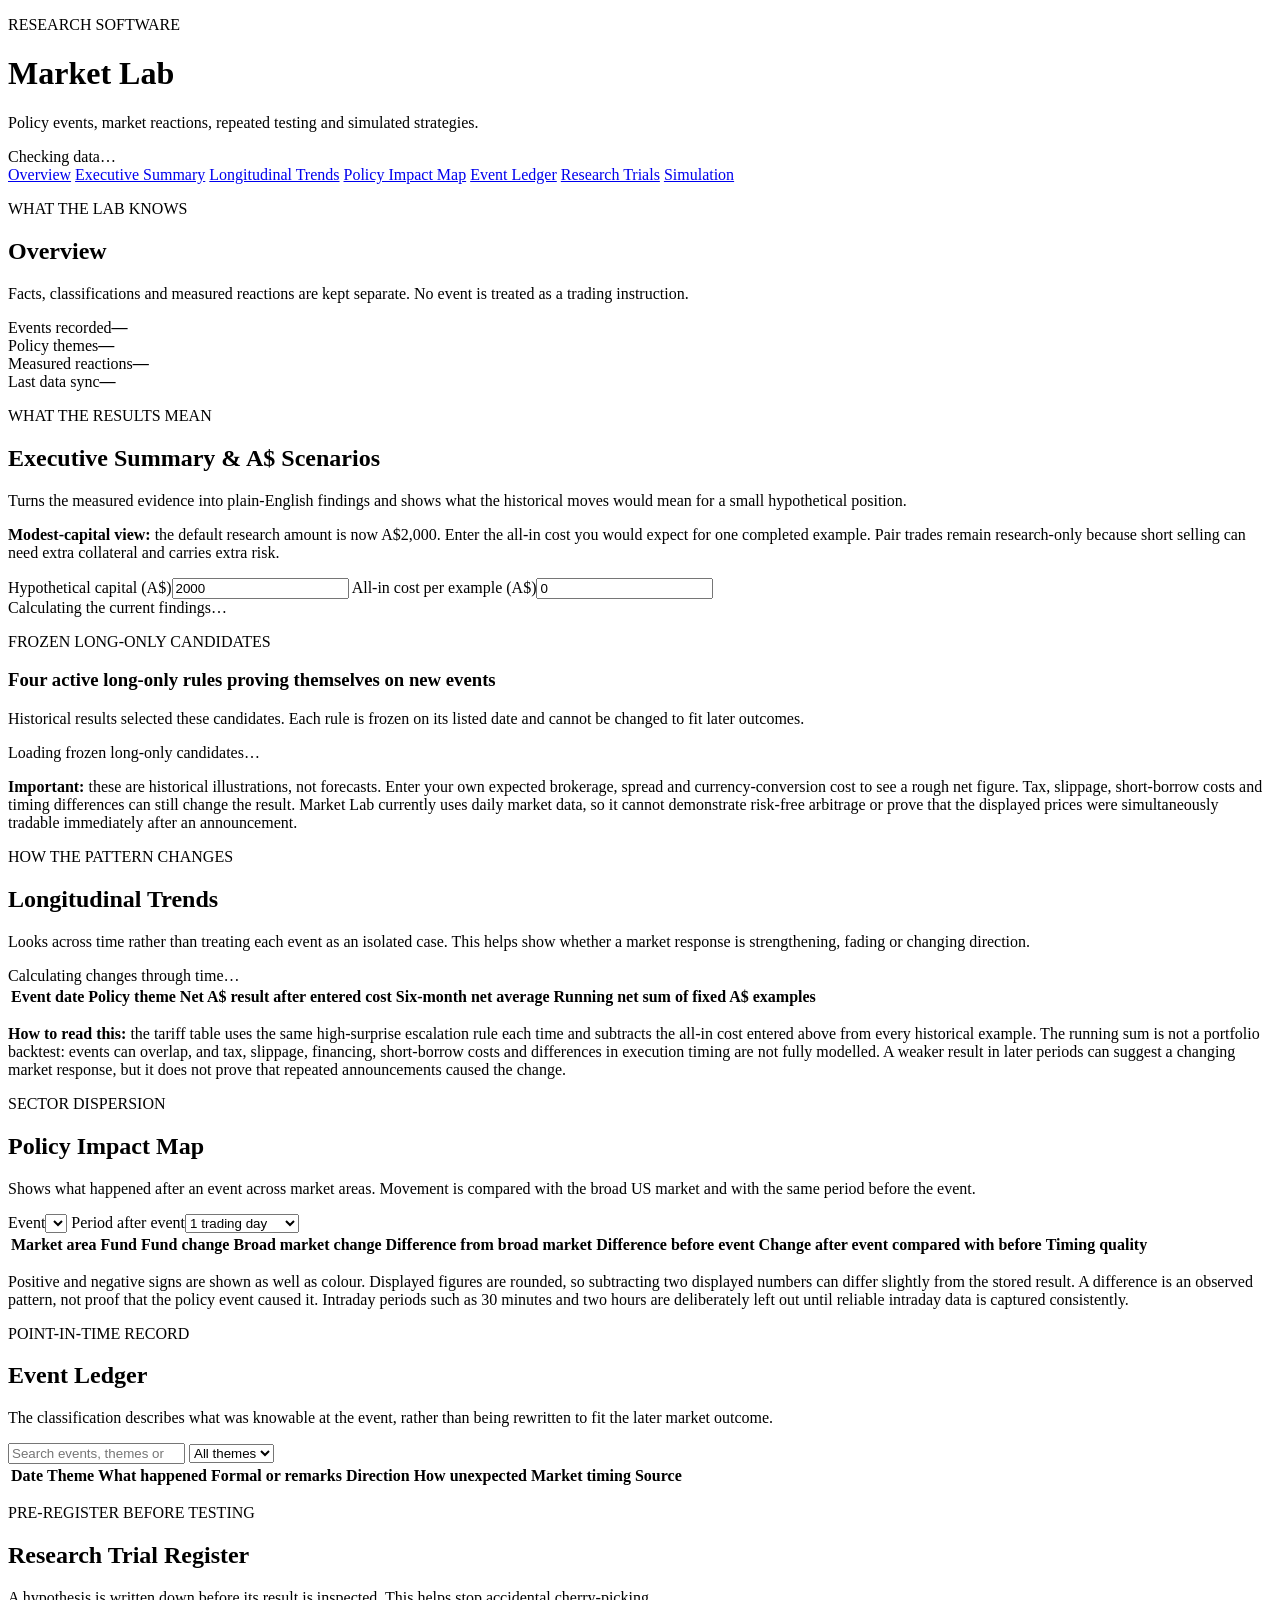
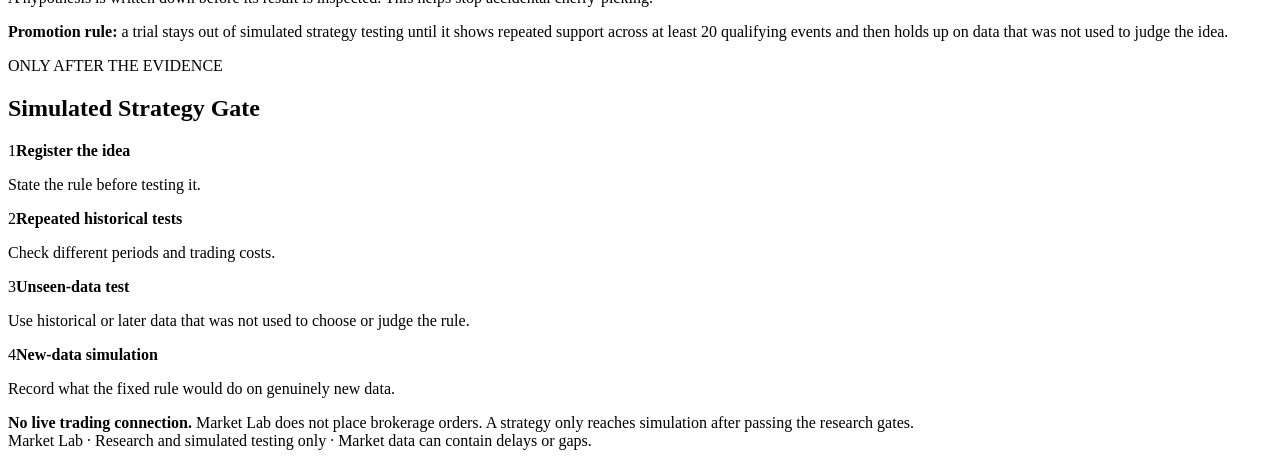
==== web/index.html @ 78f49975 "Show reviewed context leads and active shortlist" ====
<!doctype html>
<html lang="en">
<head>
  <meta charset="utf-8" />
  <meta name="viewport" content="width=device-width, initial-scale=1" />
  <meta name="description" content="Market Lab research dashboard for event-driven market reactions and simulated strategy testing." />
  <title>Market Lab</title>
  <link rel="stylesheet" href="/styles.css" />
  <link rel="stylesheet" href="/executive.css" />
  <link rel="stylesheet" href="/longitudinal.css" />
  <link rel="stylesheet" href="/long_only.css" />
</head>
<body>
  <header class="topbar">
    <div>
      <p class="eyebrow">RESEARCH SOFTWARE</p>
      <h1>Market Lab</h1>
      <p class="subtitle">Policy events, market reactions, repeated testing and simulated strategies.</p>
    </div>
    <div class="status-pill" id="connectionStatus">Checking data…</div>
  </header>

  <nav class="nav" aria-label="Market Lab sections">
    <a href="#overview">Overview</a>
    <a href="#executive">Executive Summary</a>
    <a href="#longitudinal">Longitudinal Trends</a>
    <a href="#impact-map">Policy Impact Map</a>
    <a href="#ledger">Event Ledger</a>
    <a href="#trials">Research Trials</a>
    <a href="#simulation">Simulation</a>
  </nav>

  <main>
    <section id="overview" class="section">
      <div class="section-heading">
        <div><p class="eyebrow">WHAT THE LAB KNOWS</p><h2>Overview</h2></div>
        <p class="section-note">Facts, classifications and measured reactions are kept separate. No event is treated as a trading instruction.</p>
      </div>
      <div class="metric-grid">
        <article class="metric"><span>Events recorded</span><strong id="metricEvents">—</strong></article>
        <article class="metric"><span>Policy themes</span><strong id="metricThemes">—</strong></article>
        <article class="metric"><span>Measured reactions</span><strong id="metricImpacts">—</strong></article>
        <article class="metric"><span>Last data sync</span><strong id="metricSync">—</strong></article>
      </div>
      <div class="callout" id="dataMessage"></div>
    </section>

    <section id="executive" class="section panel">
      <div class="section-heading">
        <div><p class="eyebrow">WHAT THE RESULTS MEAN</p><h2>Executive Summary & A$ Scenarios</h2></div>
        <p class="section-note">Turns the measured evidence into plain-English findings and shows what the historical moves would mean for a small hypothetical position.</p>
      </div>
      <div class="exec-toolbar">
        <div>
          <p class="section-note"><strong>Modest-capital view:</strong> the default research amount is now A$2,000. Enter the all-in cost you would expect for one completed example. Pair trades remain research-only because short selling can need extra collateral and carries extra risk.</p>
        </div>
        <div class="exec-inputs">
          <label>Hypothetical capital (A$)<input id="capitalInput" type="number" min="100" step="100" value="2000" /></label>
          <label>All-in cost per example (A$)<input id="costInput" type="number" min="0" step="0.10" value="0" /></label>
        </div>
      </div>
      <div class="callout" id="executiveStatus">Calculating the current findings…</div>
      <div id="capitalReadiness" class="capital-readiness"></div>
      <div id="executiveCards" class="exec-grid"></div>
      <div id="recommendationCards" class="recommendation-grid"></div>

      <div class="long-only-block">
        <div class="long-only-heading">
          <div><p class="eyebrow">FROZEN LONG-ONLY CANDIDATES</p><h3>Four active long-only rules proving themselves on new events</h3></div>
          <p class="section-note">Historical results selected these candidates. Each rule is frozen on its listed date and cannot be changed to fit later outcomes.</p>
        </div>
        <div class="callout" id="longOnlyIntro">Loading frozen long-only candidates…</div>
        <div id="longOnlyCandidates" class="long-only-grid"></div>
      </div>

      <p class="footnote"><strong>Important:</strong> these are historical illustrations, not forecasts. Enter your own expected brokerage, spread and currency-conversion cost to see a rough net figure. Tax, slippage, short-borrow costs and timing differences can still change the result. Market Lab currently uses daily market data, so it cannot demonstrate risk-free arbitrage or prove that the displayed prices were simultaneously tradable immediately after an announcement.</p>
    </section>

    <section id="longitudinal" class="section panel">
      <div class="section-heading">
        <div><p class="eyebrow">HOW THE PATTERN CHANGES</p><h2>Longitudinal Trends</h2></div>
        <p class="section-note">Looks across time rather than treating each event as an isolated case. This helps show whether a market response is strengthening, fading or changing direction.</p>
      </div>
      <div class="callout" id="longitudinalSummary">Calculating changes through time…</div>
      <div id="longitudinalCards" class="trend-grid"></div>
      <div class="table-wrap longitudinal-table">
        <table>
          <thead><tr>
            <th>Event date</th>
            <th>Policy theme</th>
            <th>Net A$ result after entered cost</th>
            <th>Six-month net average</th>
            <th>Running net sum of fixed A$ examples</th>
          </tr></thead>
          <tbody id="longitudinalRows"></tbody>
        </table>
      </div>
      <p class="footnote"><strong>How to read this:</strong> the tariff table uses the same high-surprise escalation rule each time and subtracts the all-in cost entered above from every historical example. The running sum is not a portfolio backtest: events can overlap, and tax, slippage, financing, short-borrow costs and differences in execution timing are not fully modelled. A weaker result in later periods can suggest a changing market response, but it does not prove that repeated announcements caused the change.</p>
    </section>

    <section id="impact-map" class="section panel">
      <div class="section-heading">
        <div><p class="eyebrow">SECTOR DISPERSION</p><h2>Policy Impact Map</h2></div>
        <p class="section-note">Shows what happened after an event across market areas. Movement is compared with the broad US market and with the same period before the event.</p>
      </div>
      <div class="controls">
        <label>Event<select id="eventSelect"></select></label>
        <label>Period after event<select id="horizonSelect">
          <option value="1d">1 trading day</option>
          <option value="3d">3 trading days</option>
          <option value="5d">5 trading days</option>
          <option value="20d">20 trading days</option>
        </select></label>
      </div>
      <div class="event-card" id="eventCard"></div>
      <div class="impact-summary" id="impactSummary"></div>
      <div class="table-wrap">
        <table>
          <thead><tr>
            <th>Market area</th>
            <th>Fund</th>
            <th title="The fund's price change over the selected period.">Fund change</th>
            <th title="The broad US market's change over the same period.">Broad market change</th>
            <th title="The fund's change minus the broad market's change.">Difference from broad market</th>
            <th title="The fund's difference from the broad market over the same-length period before the event.">Difference before event</th>
            <th title="How much the fund's relative performance changed after the event compared with before it.">Change after event compared with before</th>
            <th>Timing quality</th>
          </tr></thead>
          <tbody id="impactRows"></tbody>
        </table>
      </div>
      <p class="footnote">Positive and negative signs are shown as well as colour. Displayed figures are rounded, so subtracting two displayed numbers can differ slightly from the stored result. A difference is an observed pattern, not proof that the policy event caused it. Intraday periods such as 30 minutes and two hours are deliberately left out until reliable intraday data is captured consistently.</p>
    </section>

    <section id="ledger" class="section panel">
      <div class="section-heading">
        <div><p class="eyebrow">POINT-IN-TIME RECORD</p><h2>Event Ledger</h2></div>
        <p class="section-note">The classification describes what was knowable at the event, rather than being rewritten to fit the later market outcome.</p>
      </div>
      <div class="filters">
        <input id="ledgerSearch" type="search" placeholder="Search events, themes or summaries" />
        <select id="themeFilter"><option value="">All themes</option></select>
      </div>
      <div class="table-wrap">
        <table>
          <thead><tr><th>Date</th><th>Theme</th><th>What happened</th><th>Formal or remarks</th><th>Direction</th><th>How unexpected</th><th>Market timing</th><th>Source</th></tr></thead>
          <tbody id="ledgerRows"></tbody>
        </table>
      </div>
    </section>

    <section id="trials" class="section panel">
      <div class="section-heading">
        <div><p class="eyebrow">PRE-REGISTER BEFORE TESTING</p><h2>Research Trial Register</h2></div>
        <p class="section-note">A hypothesis is written down before its result is inspected. This helps stop accidental cherry-picking.</p>
      </div>
      <div class="callout"><strong>Promotion rule:</strong> a trial stays out of simulated strategy testing until it shows repeated support across at least 20 qualifying events and then holds up on data that was not used to judge the idea.</div>
      <div id="trialCards" class="trial-grid"></div>
    </section>

    <section id="simulation" class="section panel">
      <div class="section-heading">
        <div><p class="eyebrow">ONLY AFTER THE EVIDENCE</p><h2>Simulated Strategy Gate</h2></div>
      </div>
      <div class="gate-grid">
        <div class="gate"><span>1</span><strong>Register the idea</strong><p>State the rule before testing it.</p></div>
        <div class="gate"><span>2</span><strong>Repeated historical tests</strong><p>Check different periods and trading costs.</p></div>
        <div class="gate"><span>3</span><strong>Unseen-data test</strong><p>Use historical or later data that was not used to choose or judge the rule.</p></div>
        <div class="gate"><span>4</span><strong>New-data simulation</strong><p>Record what the fixed rule would do on genuinely new data.</p></div>
      </div>
      <div class="safety-box"><strong>No live trading connection.</strong> Market Lab does not place brokerage orders. A strategy only reaches simulation after passing the research gates.</div>
    </section>
  </main>

  <footer>Market Lab · Research and simulated testing only · Market data can contain delays or gaps.</footer>
  <script src="/runtime-config.js"></script>
  <script src="/app.js"></script>
  <script src="/executive.js"></script>
  <script src="/longitudinal.js"></script>
  <script src="/long_only.js"></script>
  <script src="/backfill.js"></script>
  <script src="/context_insights.js"></script>
</body>
</html>
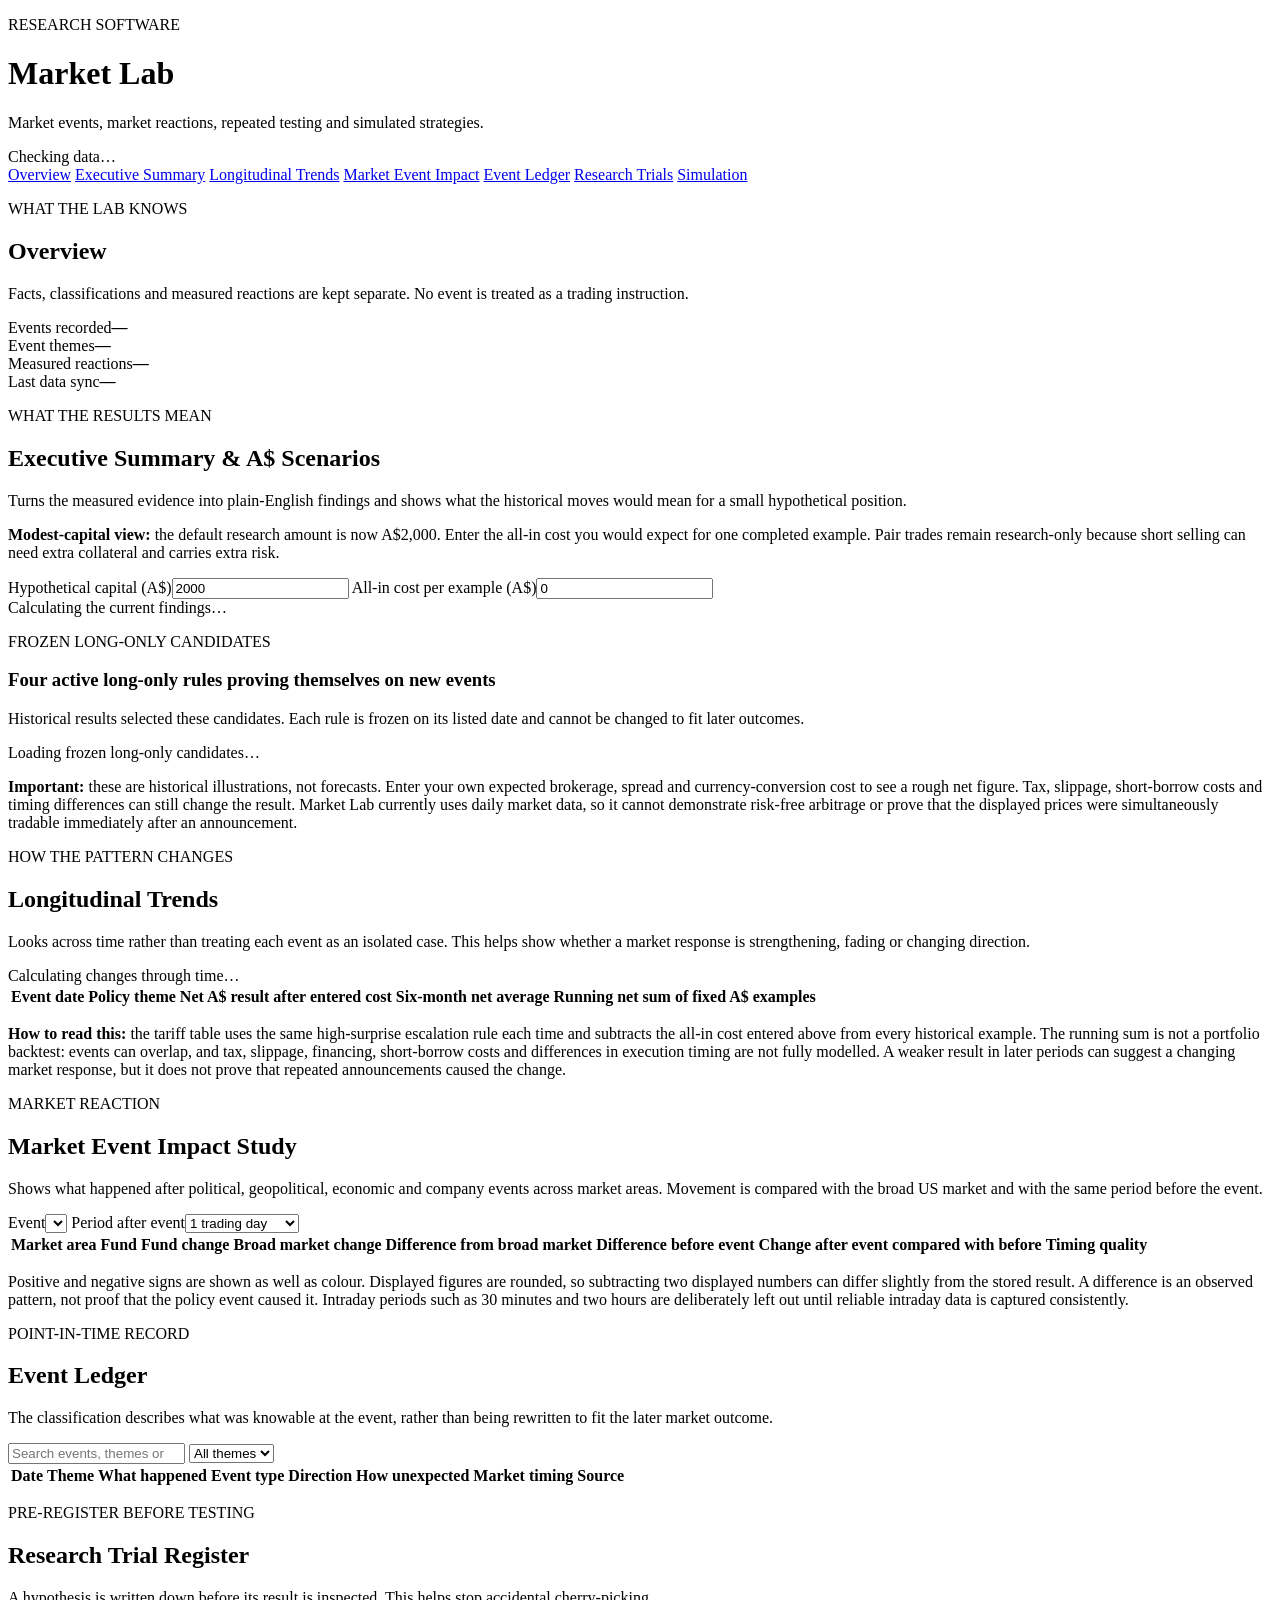
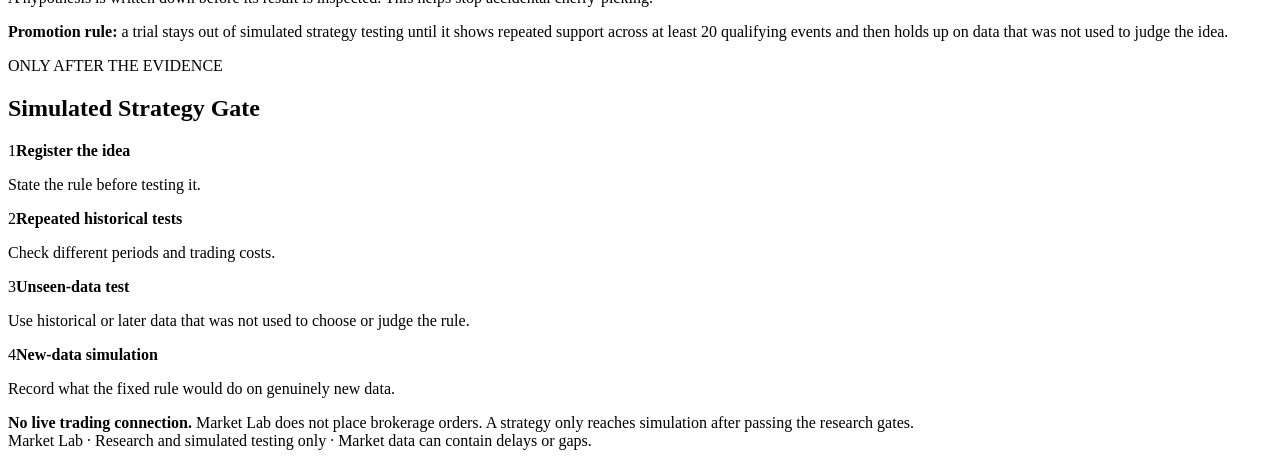
==== commit fe181ea5: "Rename Netlify research view to Market Event Impact Study" ====
--- a/web/index.html
+++ b/web/index.html
@@ -15,7 +15,7 @@
     <div>
       <p class="eyebrow">RESEARCH SOFTWARE</p>
       <h1>Market Lab</h1>
-      <p class="subtitle">Policy events, market reactions, repeated testing and simulated strategies.</p>
+      <p class="subtitle">Market events, market reactions, repeated testing and simulated strategies.</p>
     </div>
     <div class="status-pill" id="connectionStatus">Checking data…</div>
   </header>
@@ -24,7 +24,7 @@
     <a href="#overview">Overview</a>
     <a href="#executive">Executive Summary</a>
     <a href="#longitudinal">Longitudinal Trends</a>
-    <a href="#impact-map">Policy Impact Map</a>
+    <a href="#impact-map">Market Event Impact</a>
     <a href="#ledger">Event Ledger</a>
     <a href="#trials">Research Trials</a>
     <a href="#simulation">Simulation</a>
@@ -38,7 +38,7 @@
       </div>
       <div class="metric-grid">
         <article class="metric"><span>Events recorded</span><strong id="metricEvents">—</strong></article>
-        <article class="metric"><span>Policy themes</span><strong id="metricThemes">—</strong></article>
+        <article class="metric"><span>Event themes</span><strong id="metricThemes">—</strong></article>
         <article class="metric"><span>Measured reactions</span><strong id="metricImpacts">—</strong></article>
         <article class="metric"><span>Last data sync</span><strong id="metricSync">—</strong></article>
       </div>
@@ -100,8 +100,8 @@
 
     <section id="impact-map" class="section panel">
       <div class="section-heading">
-        <div><p class="eyebrow">SECTOR DISPERSION</p><h2>Policy Impact Map</h2></div>
-        <p class="section-note">Shows what happened after an event across market areas. Movement is compared with the broad US market and with the same period before the event.</p>
+        <div><p class="eyebrow">MARKET REACTION</p><h2>Market Event Impact Study</h2></div>
+        <p class="section-note">Shows what happened after political, geopolitical, economic and company events across market areas. Movement is compared with the broad US market and with the same period before the event.</p>
       </div>
       <div class="controls">
         <label>Event<select id="eventSelect"></select></label>
@@ -143,7 +143,7 @@
       </div>
       <div class="table-wrap">
         <table>
-          <thead><tr><th>Date</th><th>Theme</th><th>What happened</th><th>Formal or remarks</th><th>Direction</th><th>How unexpected</th><th>Market timing</th><th>Source</th></tr></thead>
+          <thead><tr><th>Date</th><th>Theme</th><th>What happened</th><th>Event type</th><th>Direction</th><th>How unexpected</th><th>Market timing</th><th>Source</th></tr></thead>
           <tbody id="ledgerRows"></tbody>
         </table>
       </div>
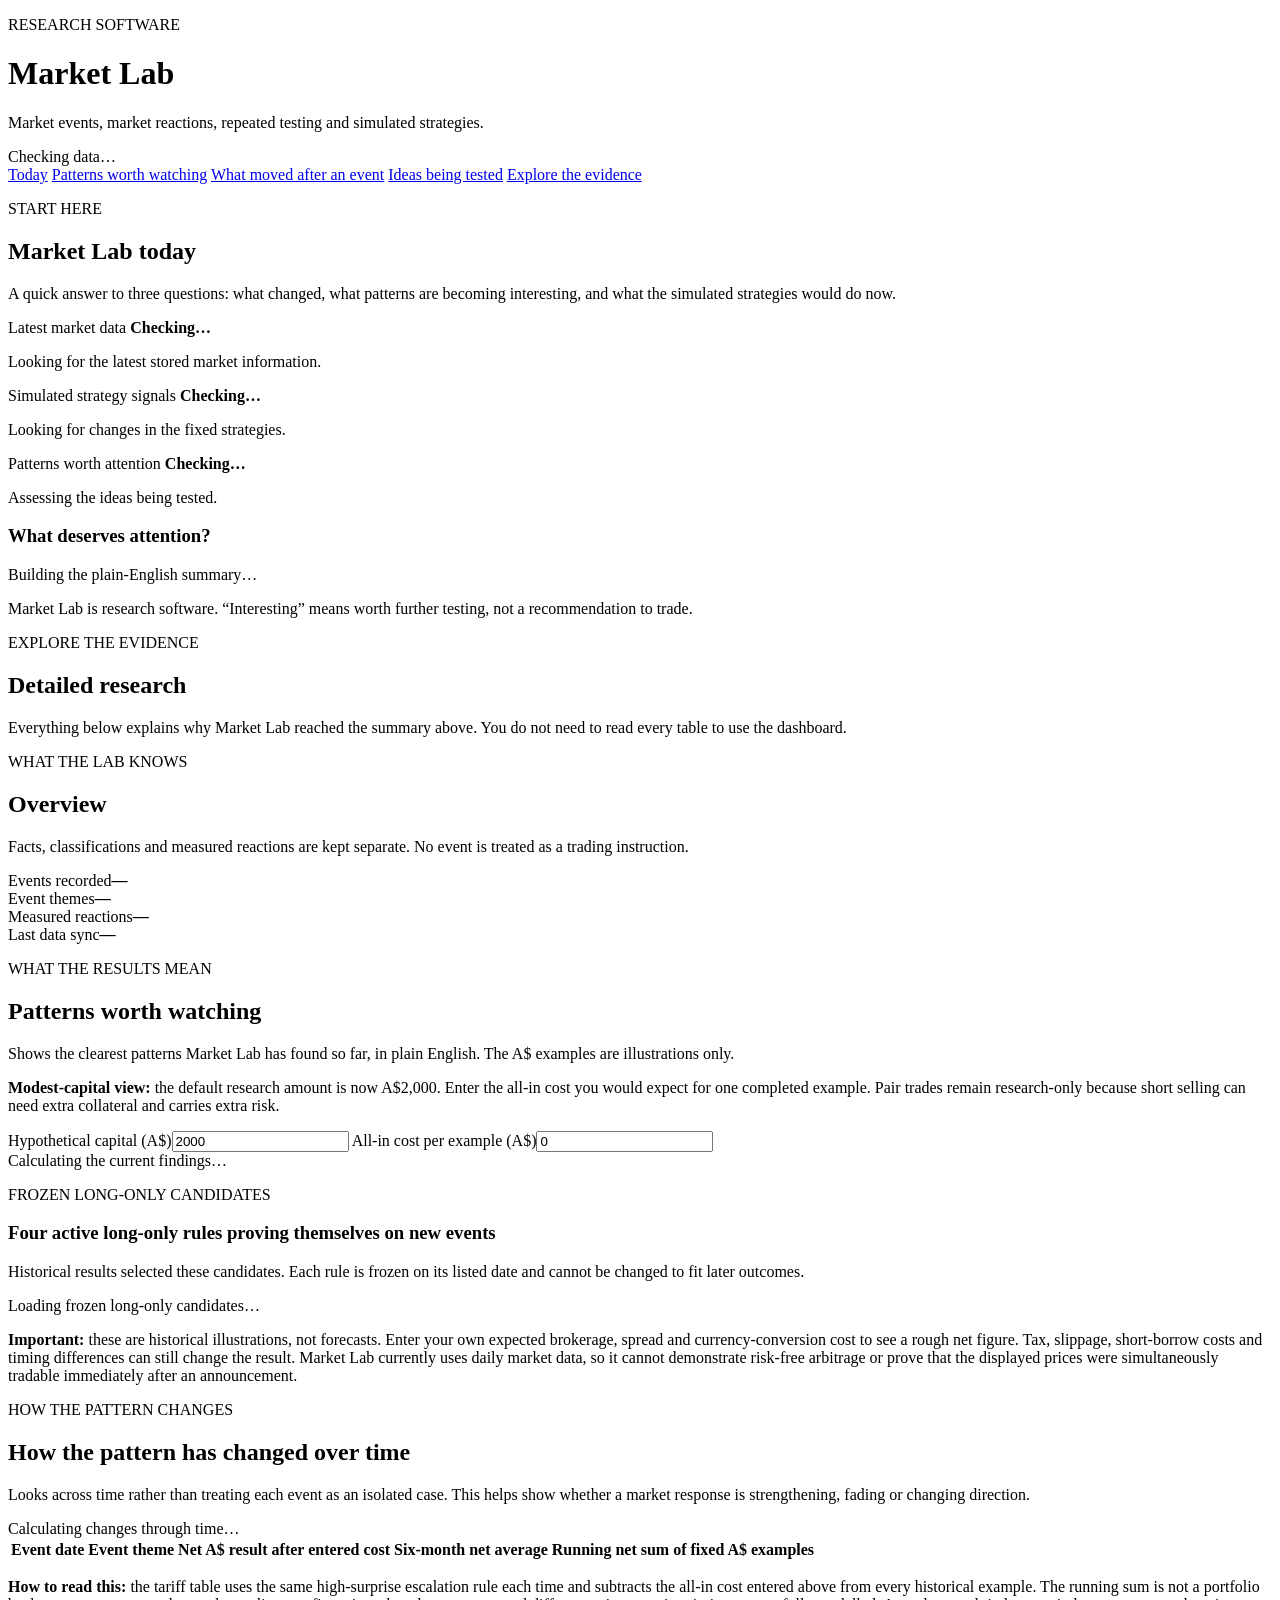
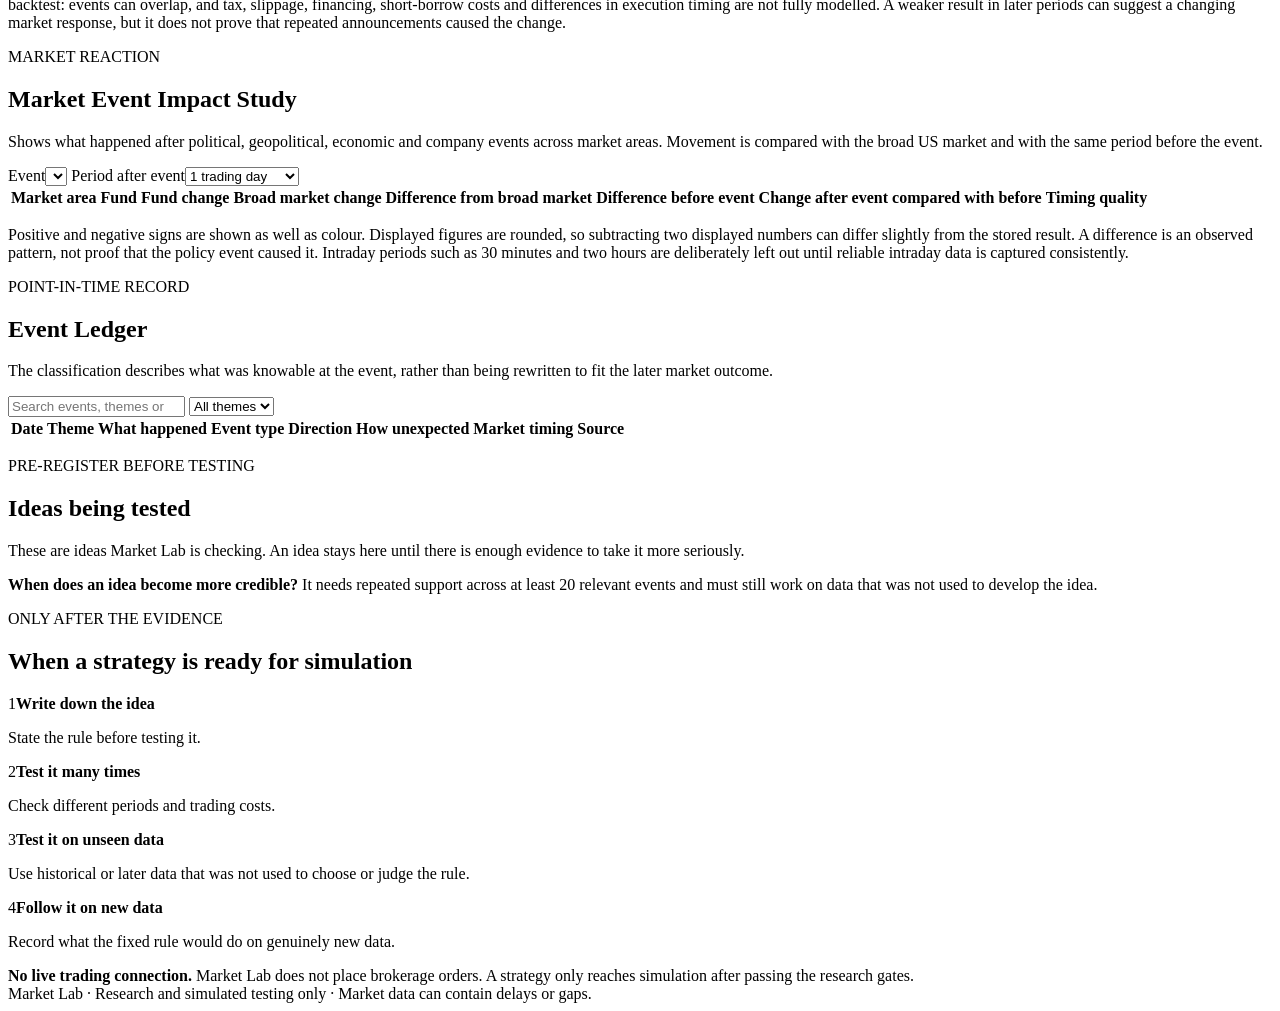
==== commit 824dcd02: "Simplify Market Lab landing page into decision dashboard" ====
--- a/web/index.html
+++ b/web/index.html
@@ -21,16 +21,49 @@
   </header>
 
   <nav class="nav" aria-label="Market Lab sections">
-    <a href="#overview">Overview</a>
-    <a href="#executive">Executive Summary</a>
-    <a href="#longitudinal">Longitudinal Trends</a>
-    <a href="#impact-map">Market Event Impact</a>
-    <a href="#ledger">Event Ledger</a>
-    <a href="#trials">Research Trials</a>
-    <a href="#simulation">Simulation</a>
+    <a href="#today">Today</a>
+    <a href="#executive">Patterns worth watching</a>
+    <a href="#impact-map">What moved after an event</a>
+    <a href="#trials">Ideas being tested</a>
+    <a href="#evidence-detail">Explore the evidence</a>
   </nav>
 
   <main>
+    <section id="today" class="section panel decision-panel">
+      <div class="section-heading">
+        <div><p class="eyebrow">START HERE</p><h2>Market Lab today</h2></div>
+        <p class="section-note">A quick answer to three questions: what changed, what patterns are becoming interesting, and what the simulated strategies would do now.</p>
+      </div>
+      <div class="today-grid">
+        <article class="today-card">
+          <span>Latest market data</span>
+          <strong id="todayMarketDate">Checking…</strong>
+          <p id="todayMarketNote">Looking for the latest stored market information.</p>
+        </article>
+        <article class="today-card">
+          <span>Simulated strategy signals</span>
+          <strong id="todaySignalSummary">Checking…</strong>
+          <p id="todaySignalNote">Looking for changes in the fixed strategies.</p>
+        </article>
+        <article class="today-card">
+          <span>Patterns worth attention</span>
+          <strong id="todayPatternCount">Checking…</strong>
+          <p id="todayPatternNote">Assessing the ideas being tested.</p>
+        </article>
+      </div>
+      <div class="attention-box">
+        <h3>What deserves attention?</h3>
+        <div id="attentionItems"><p class="muted">Building the plain-English summary…</p></div>
+      </div>
+      <p class="footnote">Market Lab is research software. “Interesting” means worth further testing, not a recommendation to trade.</p>
+    </section>
+
+    <section id="evidence-detail" class="section evidence-divider">
+      <p class="eyebrow">EXPLORE THE EVIDENCE</p>
+      <h2>Detailed research</h2>
+      <p class="section-note">Everything below explains why Market Lab reached the summary above. You do not need to read every table to use the dashboard.</p>
+    </section>
+
     <section id="overview" class="section">
       <div class="section-heading">
         <div><p class="eyebrow">WHAT THE LAB KNOWS</p><h2>Overview</h2></div>
@@ -47,8 +80,8 @@
 
     <section id="executive" class="section panel">
       <div class="section-heading">
-        <div><p class="eyebrow">WHAT THE RESULTS MEAN</p><h2>Executive Summary & A$ Scenarios</h2></div>
-        <p class="section-note">Turns the measured evidence into plain-English findings and shows what the historical moves would mean for a small hypothetical position.</p>
+        <div><p class="eyebrow">WHAT THE RESULTS MEAN</p><h2>Patterns worth watching</h2></div>
+        <p class="section-note">Shows the clearest patterns Market Lab has found so far, in plain English. The A$ examples are illustrations only.</p>
       </div>
       <div class="exec-toolbar">
         <div>
@@ -78,7 +111,7 @@
 
     <section id="longitudinal" class="section panel">
       <div class="section-heading">
-        <div><p class="eyebrow">HOW THE PATTERN CHANGES</p><h2>Longitudinal Trends</h2></div>
+        <div><p class="eyebrow">HOW THE PATTERN CHANGES</p><h2>How the pattern has changed over time</h2></div>
         <p class="section-note">Looks across time rather than treating each event as an isolated case. This helps show whether a market response is strengthening, fading or changing direction.</p>
       </div>
       <div class="callout" id="longitudinalSummary">Calculating changes through time…</div>
@@ -87,7 +120,7 @@
         <table>
           <thead><tr>
             <th>Event date</th>
-            <th>Policy theme</th>
+            <th>Event theme</th>
             <th>Net A$ result after entered cost</th>
             <th>Six-month net average</th>
             <th>Running net sum of fixed A$ examples</th>
@@ -151,22 +184,22 @@
 
     <section id="trials" class="section panel">
       <div class="section-heading">
-        <div><p class="eyebrow">PRE-REGISTER BEFORE TESTING</p><h2>Research Trial Register</h2></div>
-        <p class="section-note">A hypothesis is written down before its result is inspected. This helps stop accidental cherry-picking.</p>
-      </div>
-      <div class="callout"><strong>Promotion rule:</strong> a trial stays out of simulated strategy testing until it shows repeated support across at least 20 qualifying events and then holds up on data that was not used to judge the idea.</div>
+        <div><p class="eyebrow">PRE-REGISTER BEFORE TESTING</p><h2>Ideas being tested</h2></div>
+        <p class="section-note">These are ideas Market Lab is checking. An idea stays here until there is enough evidence to take it more seriously.</p>
+      </div>
+      <div class="callout"><strong>When does an idea become more credible?</strong> It needs repeated support across at least 20 relevant events and must still work on data that was not used to develop the idea.</div>
       <div id="trialCards" class="trial-grid"></div>
     </section>
 
     <section id="simulation" class="section panel">
       <div class="section-heading">
-        <div><p class="eyebrow">ONLY AFTER THE EVIDENCE</p><h2>Simulated Strategy Gate</h2></div>
+        <div><p class="eyebrow">ONLY AFTER THE EVIDENCE</p><h2>When a strategy is ready for simulation</h2></div>
       </div>
       <div class="gate-grid">
-        <div class="gate"><span>1</span><strong>Register the idea</strong><p>State the rule before testing it.</p></div>
-        <div class="gate"><span>2</span><strong>Repeated historical tests</strong><p>Check different periods and trading costs.</p></div>
-        <div class="gate"><span>3</span><strong>Unseen-data test</strong><p>Use historical or later data that was not used to choose or judge the rule.</p></div>
-        <div class="gate"><span>4</span><strong>New-data simulation</strong><p>Record what the fixed rule would do on genuinely new data.</p></div>
+        <div class="gate"><span>1</span><strong>Write down the idea</strong><p>State the rule before testing it.</p></div>
+        <div class="gate"><span>2</span><strong>Test it many times</strong><p>Check different periods and trading costs.</p></div>
+        <div class="gate"><span>3</span><strong>Test it on unseen data</strong><p>Use historical or later data that was not used to choose or judge the rule.</p></div>
+        <div class="gate"><span>4</span><strong>Follow it on new data</strong><p>Record what the fixed rule would do on genuinely new data.</p></div>
       </div>
       <div class="safety-box"><strong>No live trading connection.</strong> Market Lab does not place brokerage orders. A strategy only reaches simulation after passing the research gates.</div>
     </section>
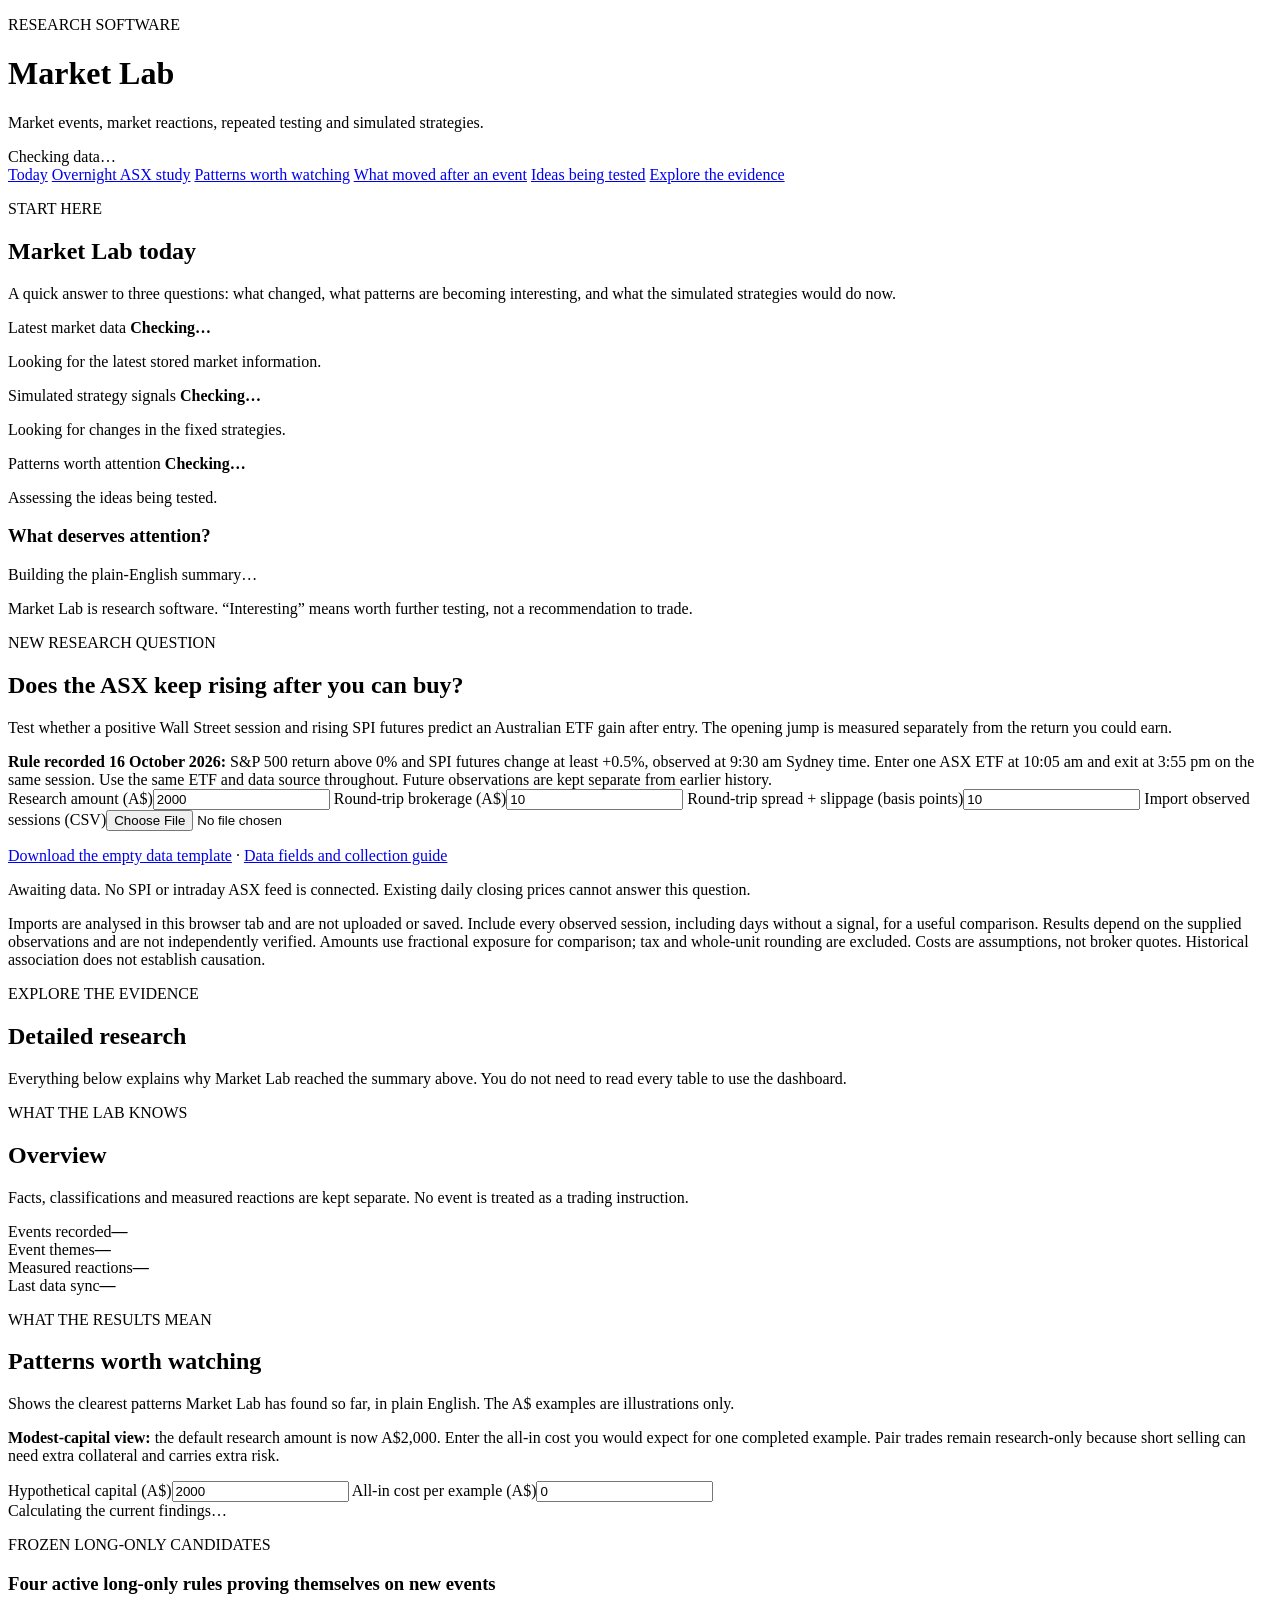
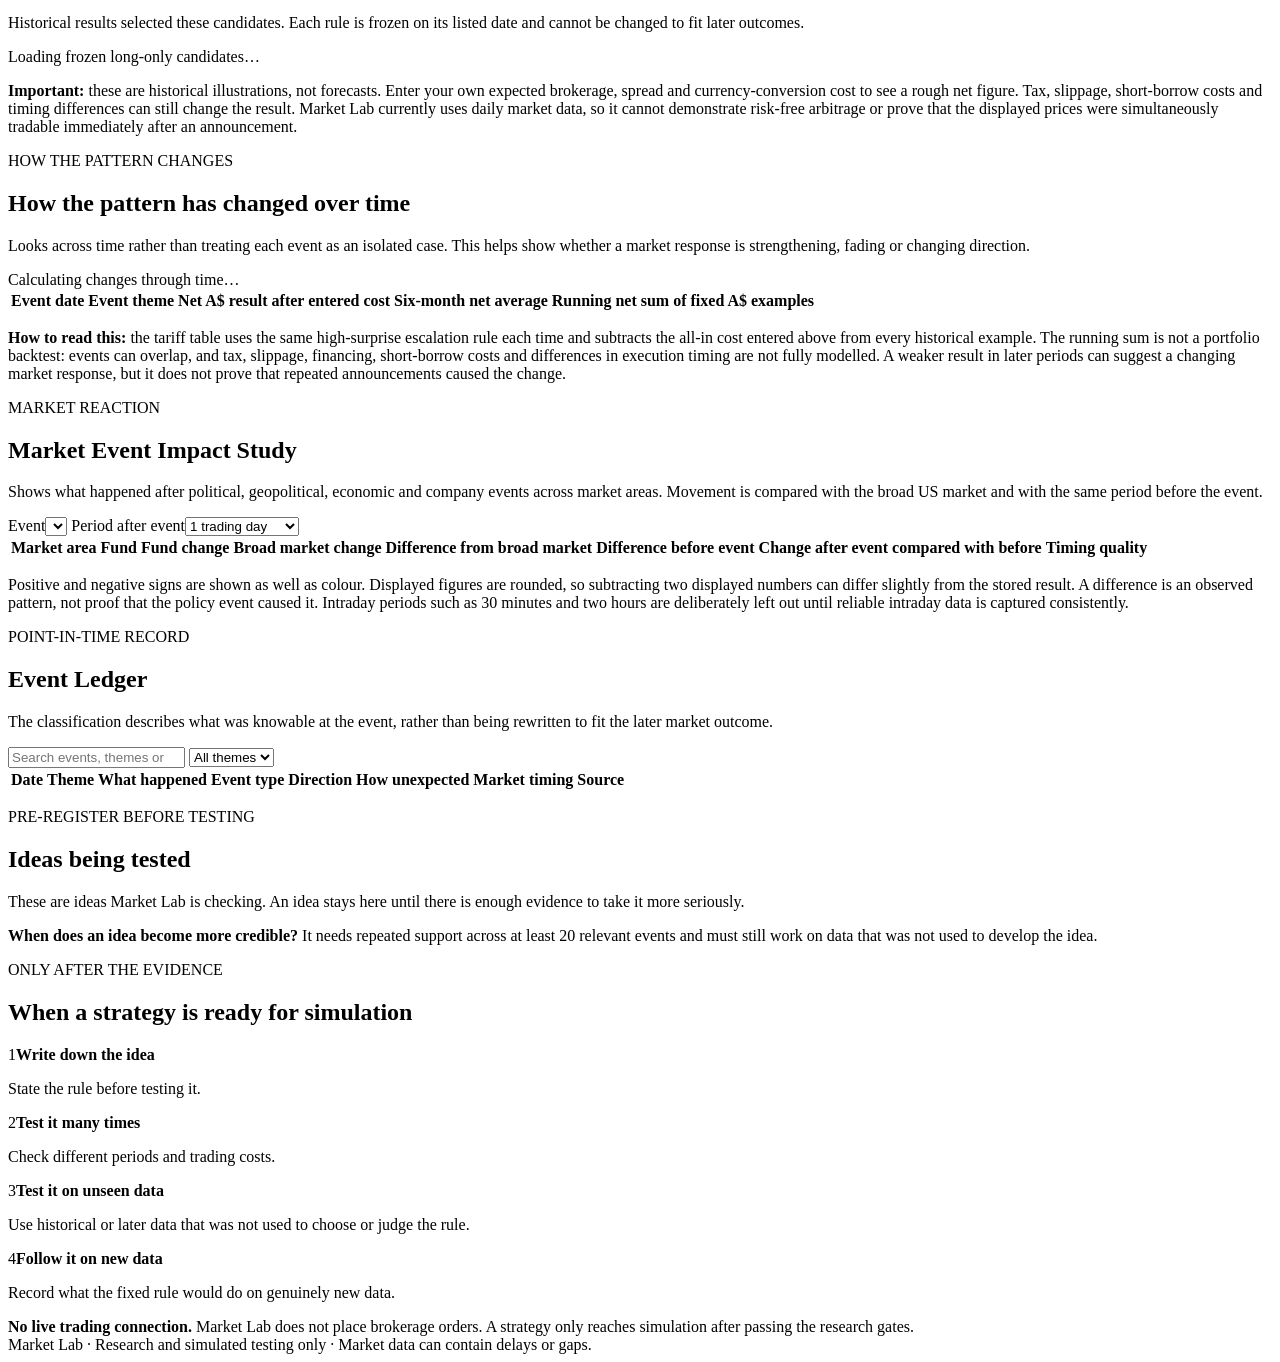
==== commit 328ea8c5: "Add overnight ASX research study and repair strategy recording" ====
--- a/web/index.html
+++ b/web/index.html
@@ -22,6 +22,7 @@
 
   <nav class="nav" aria-label="Market Lab sections">
     <a href="#today">Today</a>
+    <a href="#asx-overnight">Overnight ASX study</a>
     <a href="#executive">Patterns worth watching</a>
     <a href="#impact-map">What moved after an event</a>
     <a href="#trials">Ideas being tested</a>
@@ -58,6 +59,22 @@
       <p class="footnote">Market Lab is research software. “Interesting” means worth further testing, not a recommendation to trade.</p>
     </section>
 
+    <section id="asx-overnight" class="section panel">
+      <div class="section-heading"><div><p class="eyebrow">NEW RESEARCH QUESTION</p><h2>Does the ASX keep rising after you can buy?</h2></div></div>
+      <p>Test whether a positive Wall Street session and rising SPI futures predict an Australian ETF gain after entry. The opening jump is measured separately from the return you could earn.</p>
+      <div class="callout"><strong>Rule recorded 16 October 2026:</strong> S&amp;P 500 return above 0% and SPI futures change at least +0.5%, observed at 9:30 am Sydney time. Enter one ASX ETF at 10:05 am and exit at 3:55 pm on the same session. Use the same ETF and data source throughout. Future observations are kept separate from earlier history.</div>
+      <div class="exec-inputs asx-controls">
+        <label>Research amount (A$)<input id="asxCapital" type="number" min="100" step="100" value="2000"></label>
+        <label>Round-trip brokerage (A$)<input id="asxBrokerage" type="number" min="0" step="0.10" value="10"></label>
+        <label>Round-trip spread + slippage (basis points)<input id="asxFriction" type="number" min="0" step="1" value="10"></label>
+        <label>Import observed sessions (CSV)<input id="asxFile" type="file" accept=".csv,text/csv"></label>
+      </div>
+      <p><a href="/asx-observations-template.csv" download>Download the empty data template</a> · <a href="/asx-data-guide.html" target="_blank" rel="noopener">Data fields and collection guide</a></p>
+      <div id="asxStatus" class="callout" role="status">Awaiting data. No SPI or intraday ASX feed is connected. Existing daily closing prices cannot answer this question.</div>
+      <div id="asxResults"></div>
+      <p class="footnote">Imports are analysed in this browser tab and are not uploaded or saved. Include every observed session, including days without a signal, for a useful comparison. Results depend on the supplied observations and are not independently verified. Amounts use fractional exposure for comparison; tax and whole-unit rounding are excluded. Costs are assumptions, not broker quotes. Historical association does not establish causation.</p>
+    </section>
+
     <section id="evidence-detail" class="section evidence-divider">
       <p class="eyebrow">EXPLORE THE EVIDENCE</p>
       <h2>Detailed research</h2>
@@ -208,6 +225,8 @@
   <footer>Market Lab · Research and simulated testing only · Market data can contain delays or gaps.</footer>
   <script src="/runtime-config.js"></script>
   <script src="/app.js"></script>
+  <script src="/asx-study.js"></script>
+  <script src="/asx-ui.js"></script>
   <script src="/executive.js"></script>
   <script src="/longitudinal.js"></script>
   <script src="/long_only.js"></script>
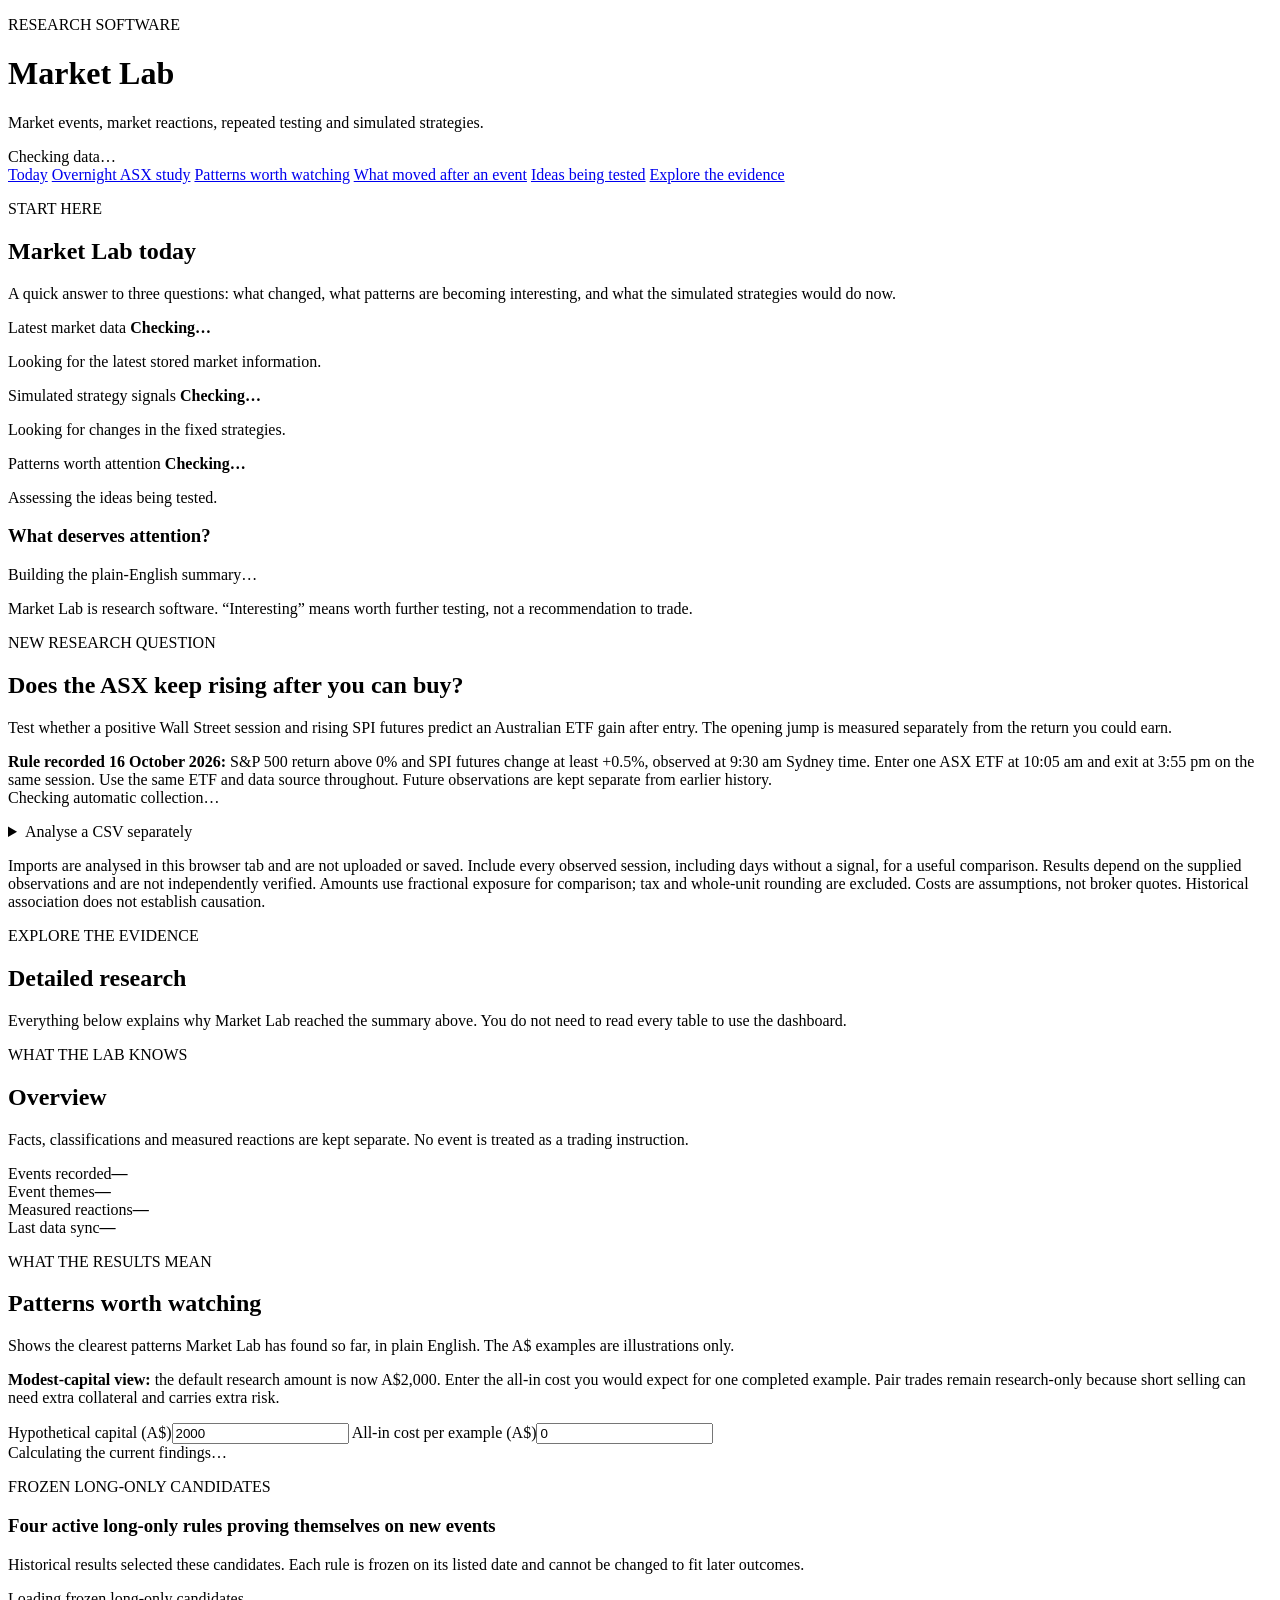
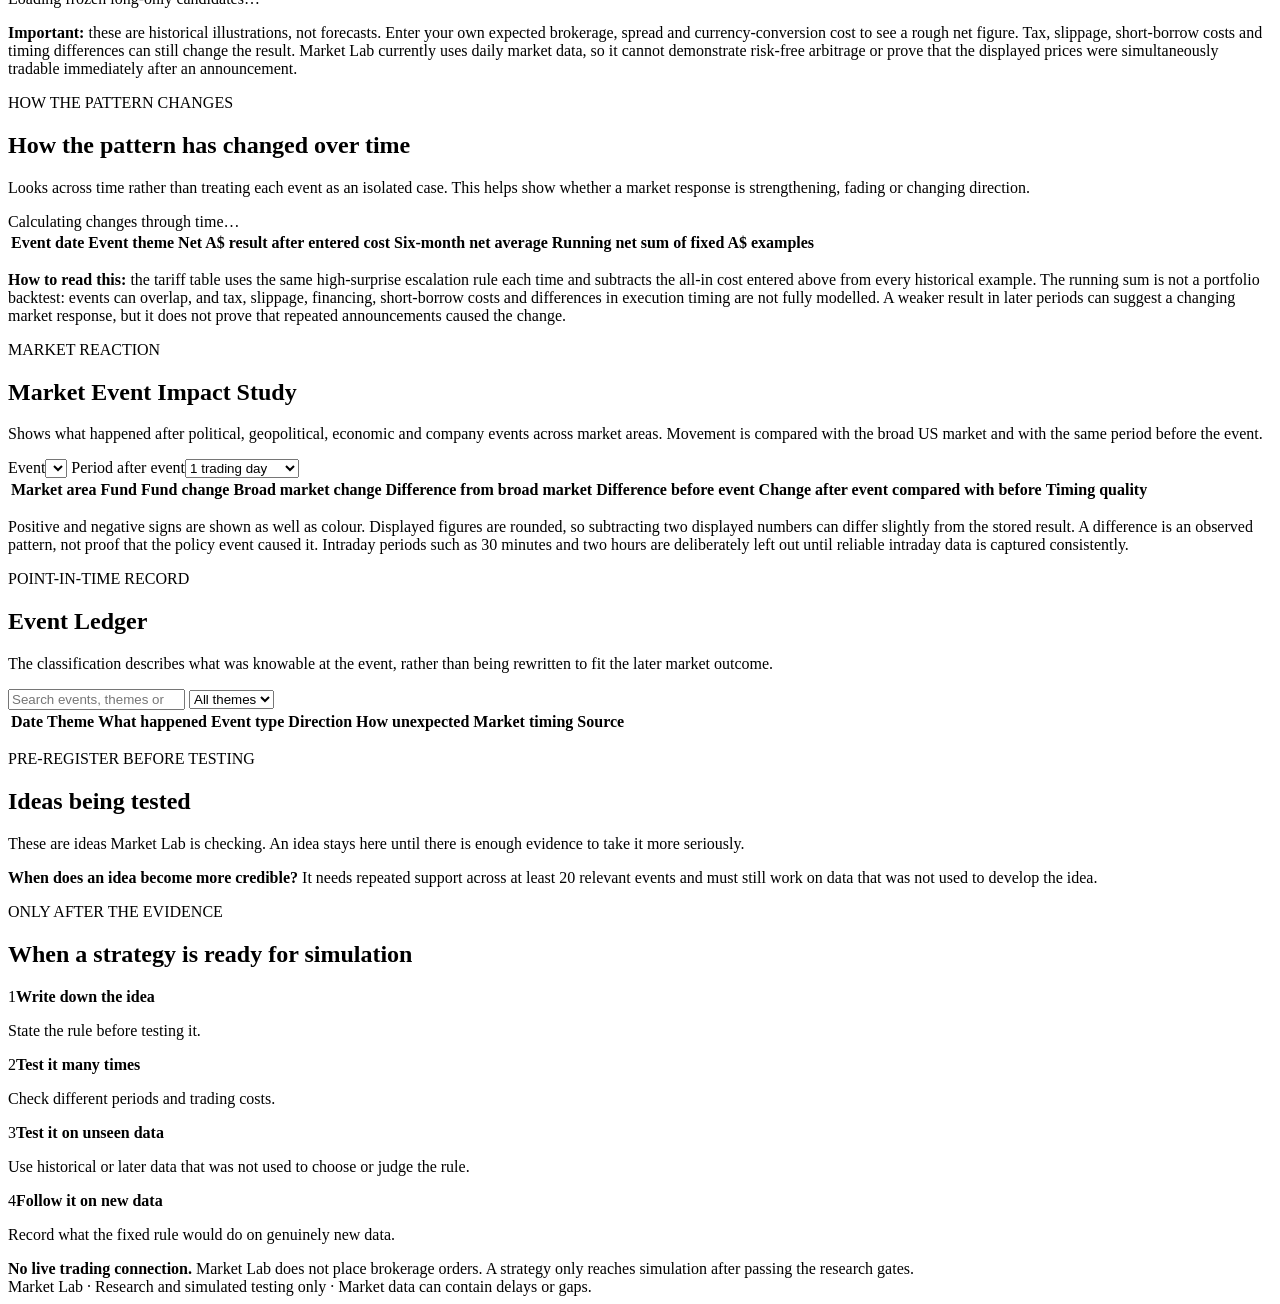
==== commit 657212f4: "Collect compact ASX research observations automatically and display feed health" ====
--- a/web/index.html
+++ b/web/index.html
@@ -63,6 +63,10 @@
       <div class="section-heading"><div><p class="eyebrow">NEW RESEARCH QUESTION</p><h2>Does the ASX keep rising after you can buy?</h2></div></div>
       <p>Test whether a positive Wall Street session and rising SPI futures predict an Australian ETF gain after entry. The opening jump is measured separately from the return you could earn.</p>
       <div class="callout"><strong>Rule recorded 16 October 2026:</strong> S&amp;P 500 return above 0% and SPI futures change at least +0.5%, observed at 9:30 am Sydney time. Enter one ASX ETF at 10:05 am and exit at 3:55 pm on the same session. Use the same ETF and data source throughout. Future observations are kept separate from earlier history.</div>
+      <div class="callout" id="asxAutoStatus" role="status">Checking automatic collection…</div>
+      <div class="metric-grid" id="asxAutoMetrics"></div>
+      <p id="asxAutoNote" class="footnote"></p>
+      <details><summary>Analyse a CSV separately</summary>
       <div class="exec-inputs asx-controls">
         <label>Research amount (A$)<input id="asxCapital" type="number" min="100" step="100" value="2000"></label>
         <label>Round-trip brokerage (A$)<input id="asxBrokerage" type="number" min="0" step="0.10" value="10"></label>
@@ -70,8 +74,9 @@
         <label>Import observed sessions (CSV)<input id="asxFile" type="file" accept=".csv,text/csv"></label>
       </div>
       <p><a href="/asx-observations-template.csv" download>Download the empty data template</a> · <a href="/asx-data-guide.html" target="_blank" rel="noopener">Data fields and collection guide</a></p>
-      <div id="asxStatus" class="callout" role="status">Awaiting data. No SPI or intraday ASX feed is connected. Existing daily closing prices cannot answer this question.</div>
+      <div id="asxStatus" class="callout" role="status">No CSV imported. Automatic collection status is shown above. Only verified timestamped observations belong in this separate CSV study.</div>
       <div id="asxResults"></div>
+      </details>
       <p class="footnote">Imports are analysed in this browser tab and are not uploaded or saved. Include every observed session, including days without a signal, for a useful comparison. Results depend on the supplied observations and are not independently verified. Amounts use fractional exposure for comparison; tax and whole-unit rounding are excluded. Costs are assumptions, not broker quotes. Historical association does not establish causation.</p>
     </section>
 
@@ -227,6 +232,7 @@
   <script src="/app.js"></script>
   <script src="/asx-study.js"></script>
   <script src="/asx-ui.js"></script>
+  <script src="/asx-auto.js"></script>
   <script src="/executive.js"></script>
   <script src="/longitudinal.js"></script>
   <script src="/long_only.js"></script>
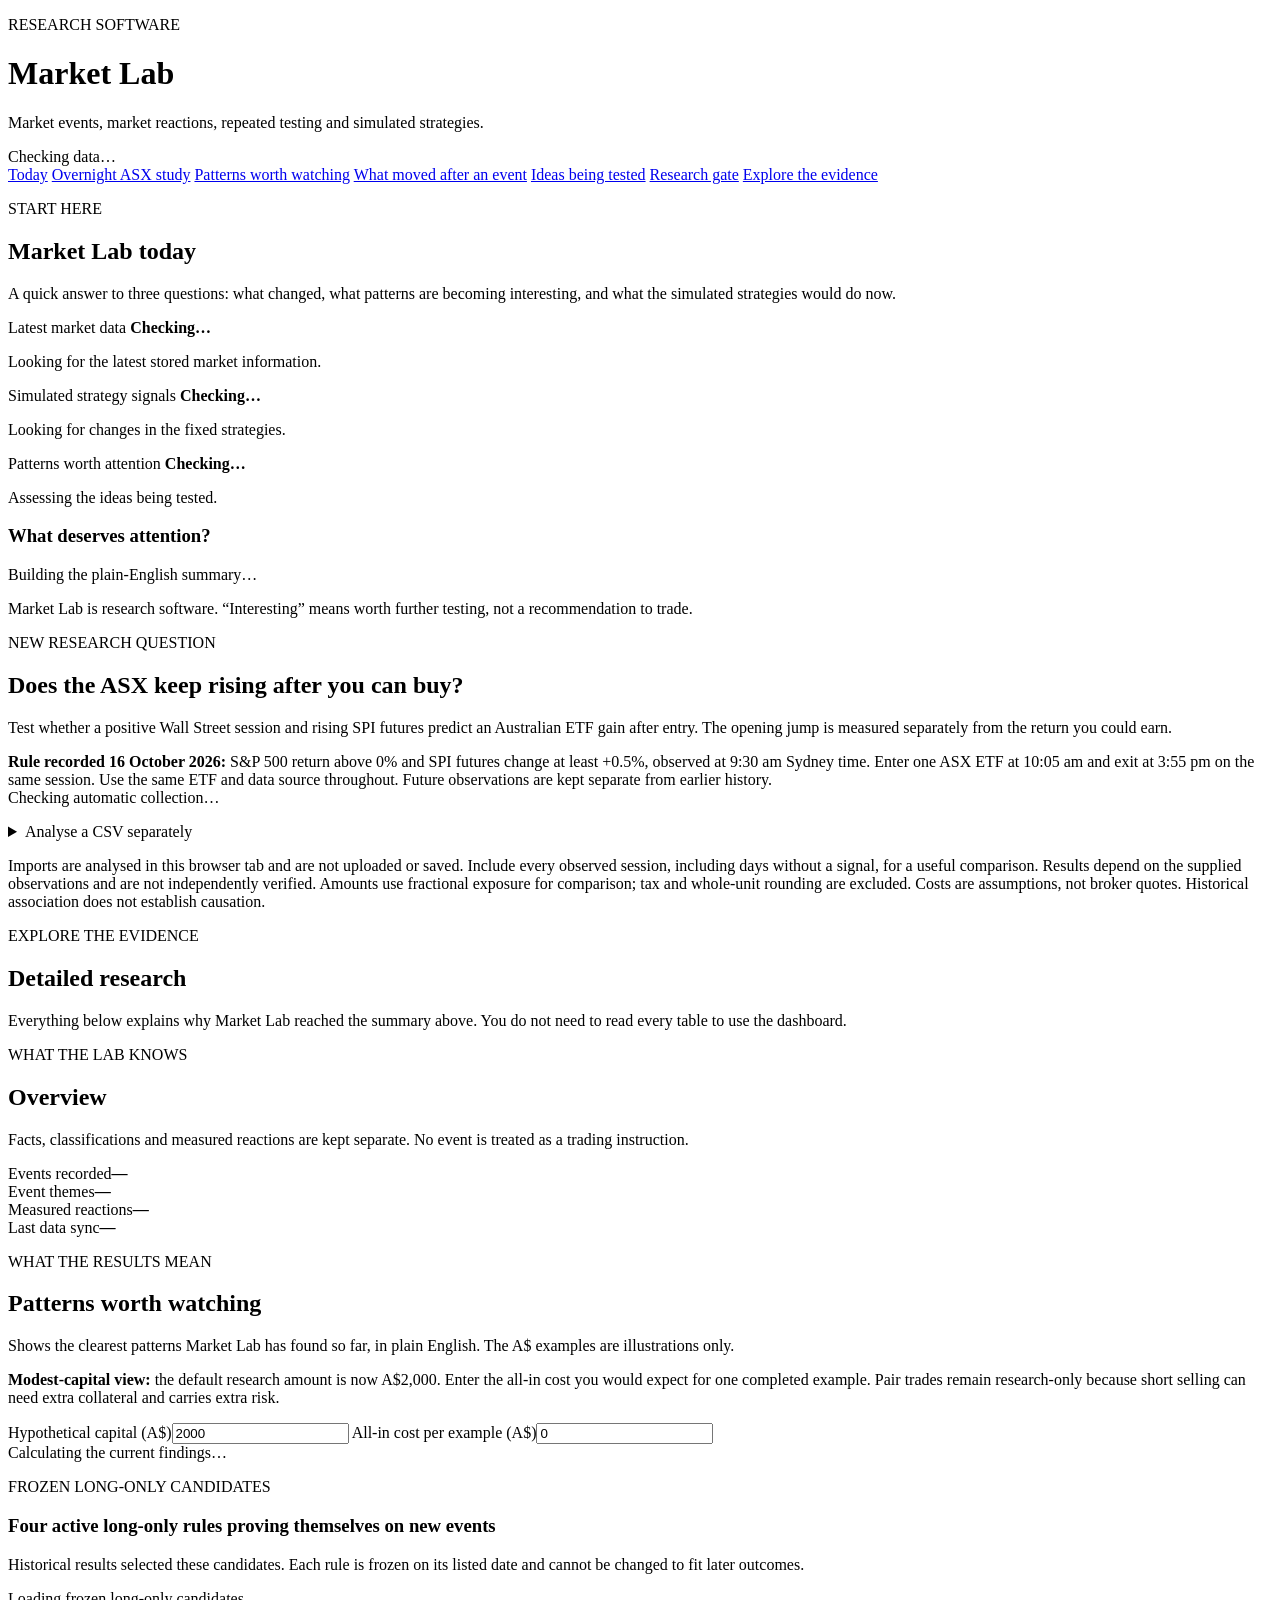
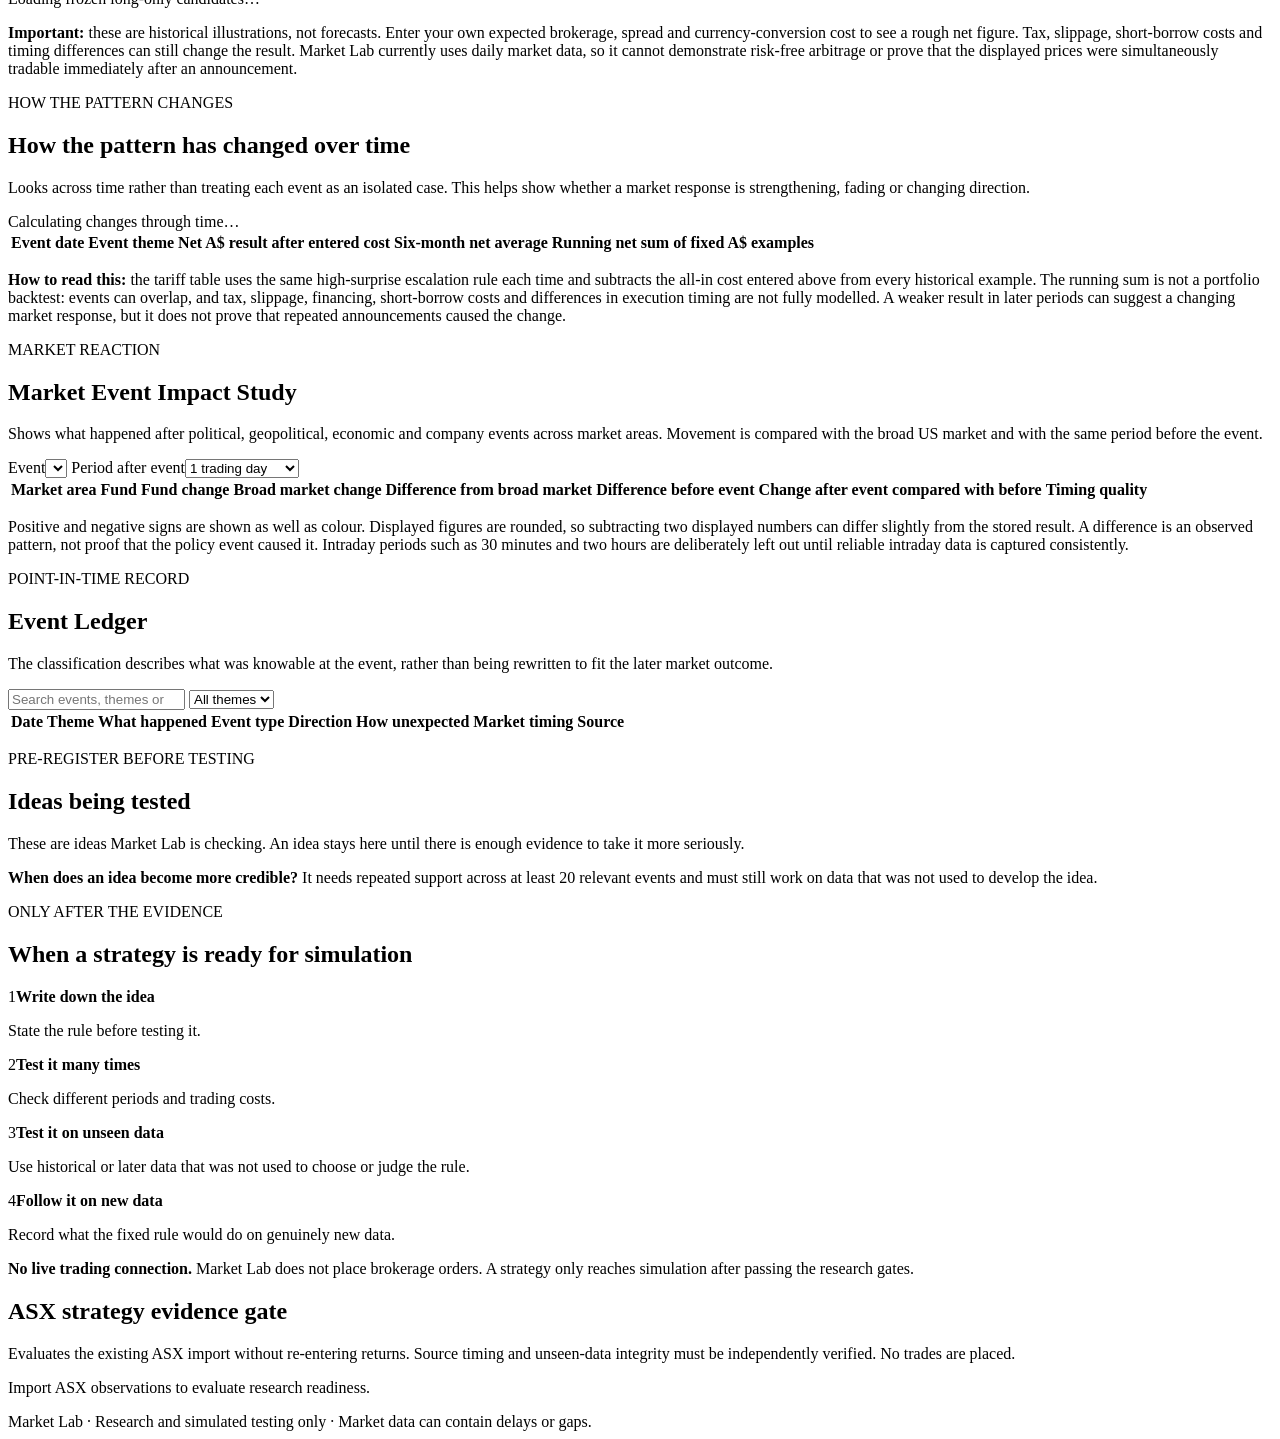
==== commit 04bc7879: "Add ASX evidence gate status to research dashboard" ====
--- a/web/index.html
+++ b/web/index.html
@@ -26,6 +26,7 @@
     <a href="#executive">Patterns worth watching</a>
     <a href="#impact-map">What moved after an event</a>
     <a href="#trials">Ideas being tested</a>
+    <a href="#research-gate">Research gate</a>
     <a href="#evidence-detail">Explore the evidence</a>
   </nav>
 
@@ -225,12 +226,19 @@
       </div>
       <div class="safety-box"><strong>No live trading connection.</strong> Market Lab does not place brokerage orders. A strategy only reaches simulation after passing the research gates.</div>
     </section>
+    <section id="research-gate" class="section panel">
+      <h2>ASX strategy evidence gate</h2>
+      <p>Evaluates the existing ASX import without re-entering returns. Source timing and unseen-data integrity must be independently verified. No trades are placed.</p>
+      <p id="asxGateStatus" role="status">Import ASX observations to evaluate research readiness.</p>
+    </section>
   </main>
 
   <footer>Market Lab · Research and simulated testing only · Market data can contain delays or gaps.</footer>
   <script src="/runtime-config.js"></script>
   <script src="/app.js"></script>
   <script src="/asx-study.js"></script>
+  <script src="/research-gate.js"></script>
+  <script src="/research-gate-adapters.js"></script>
   <script src="/asx-ui.js"></script>
   <script src="/asx-auto.js"></script>
   <script src="/executive.js"></script>
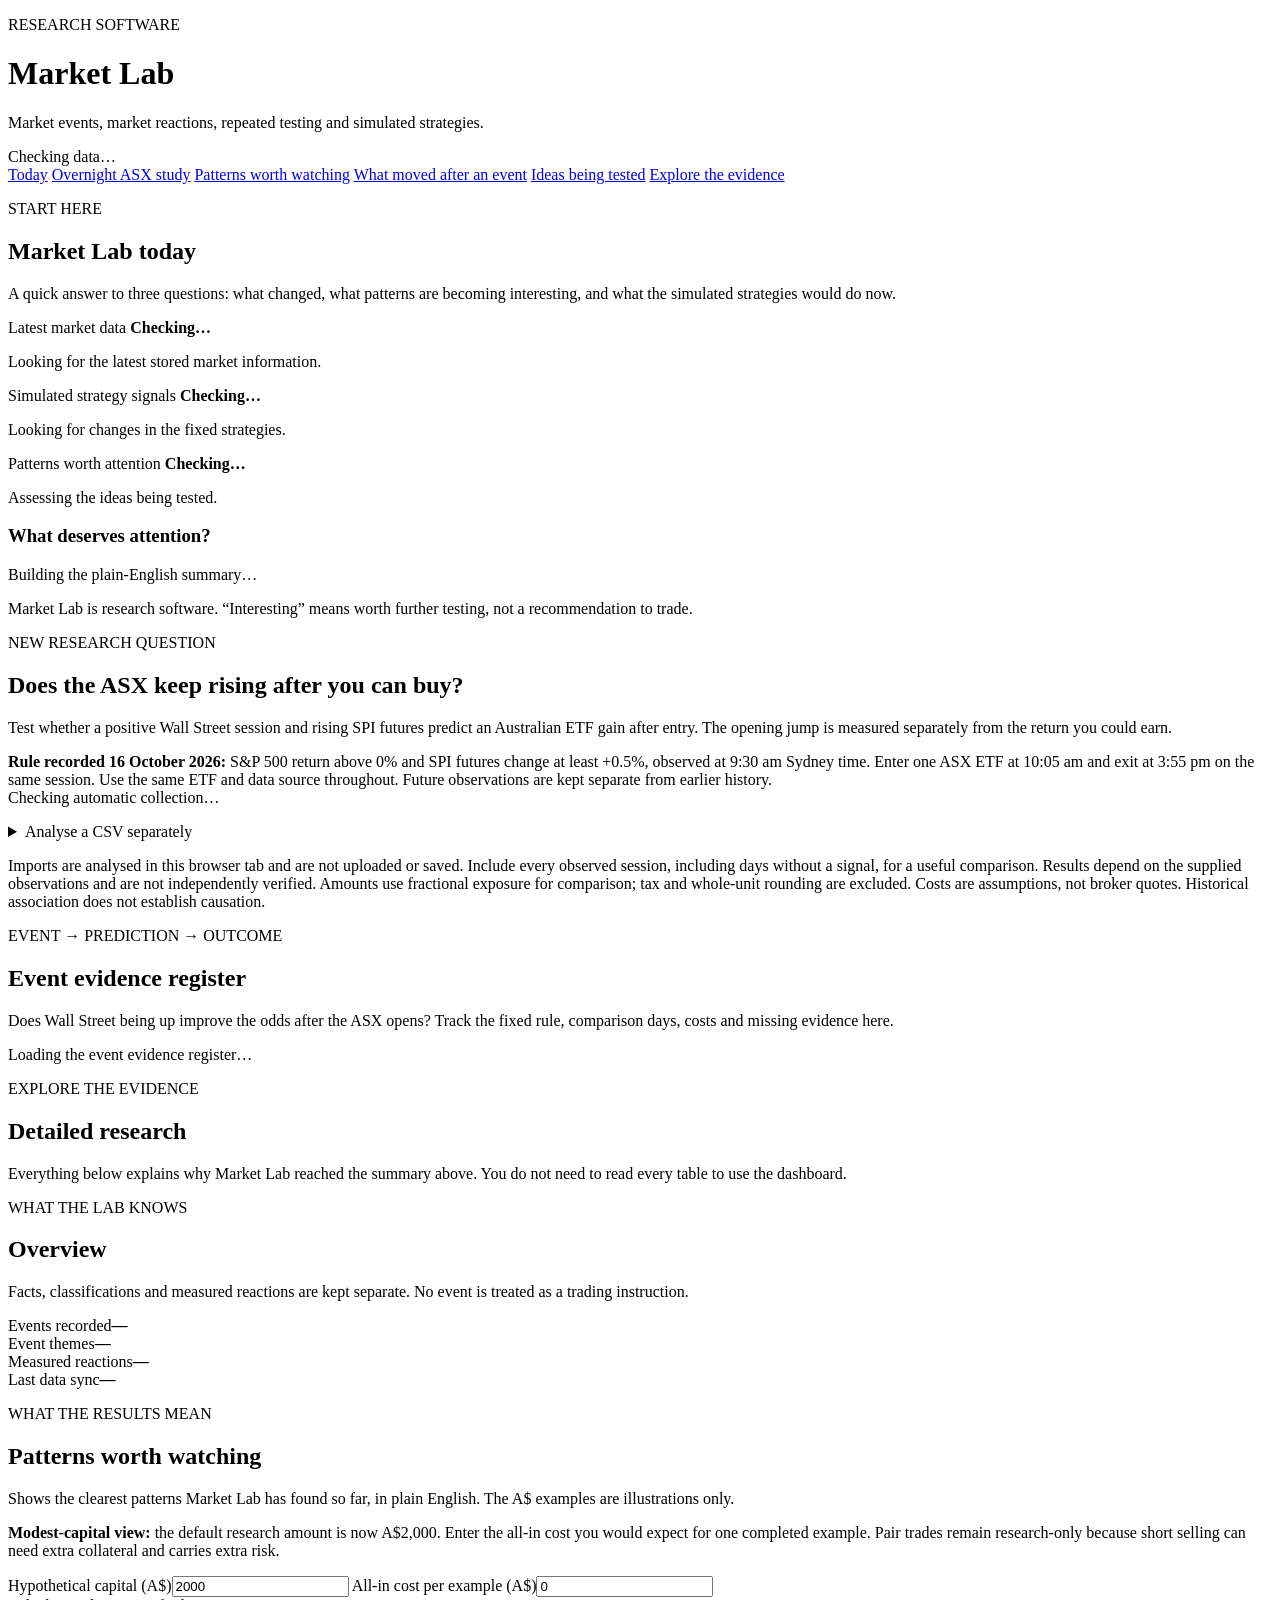
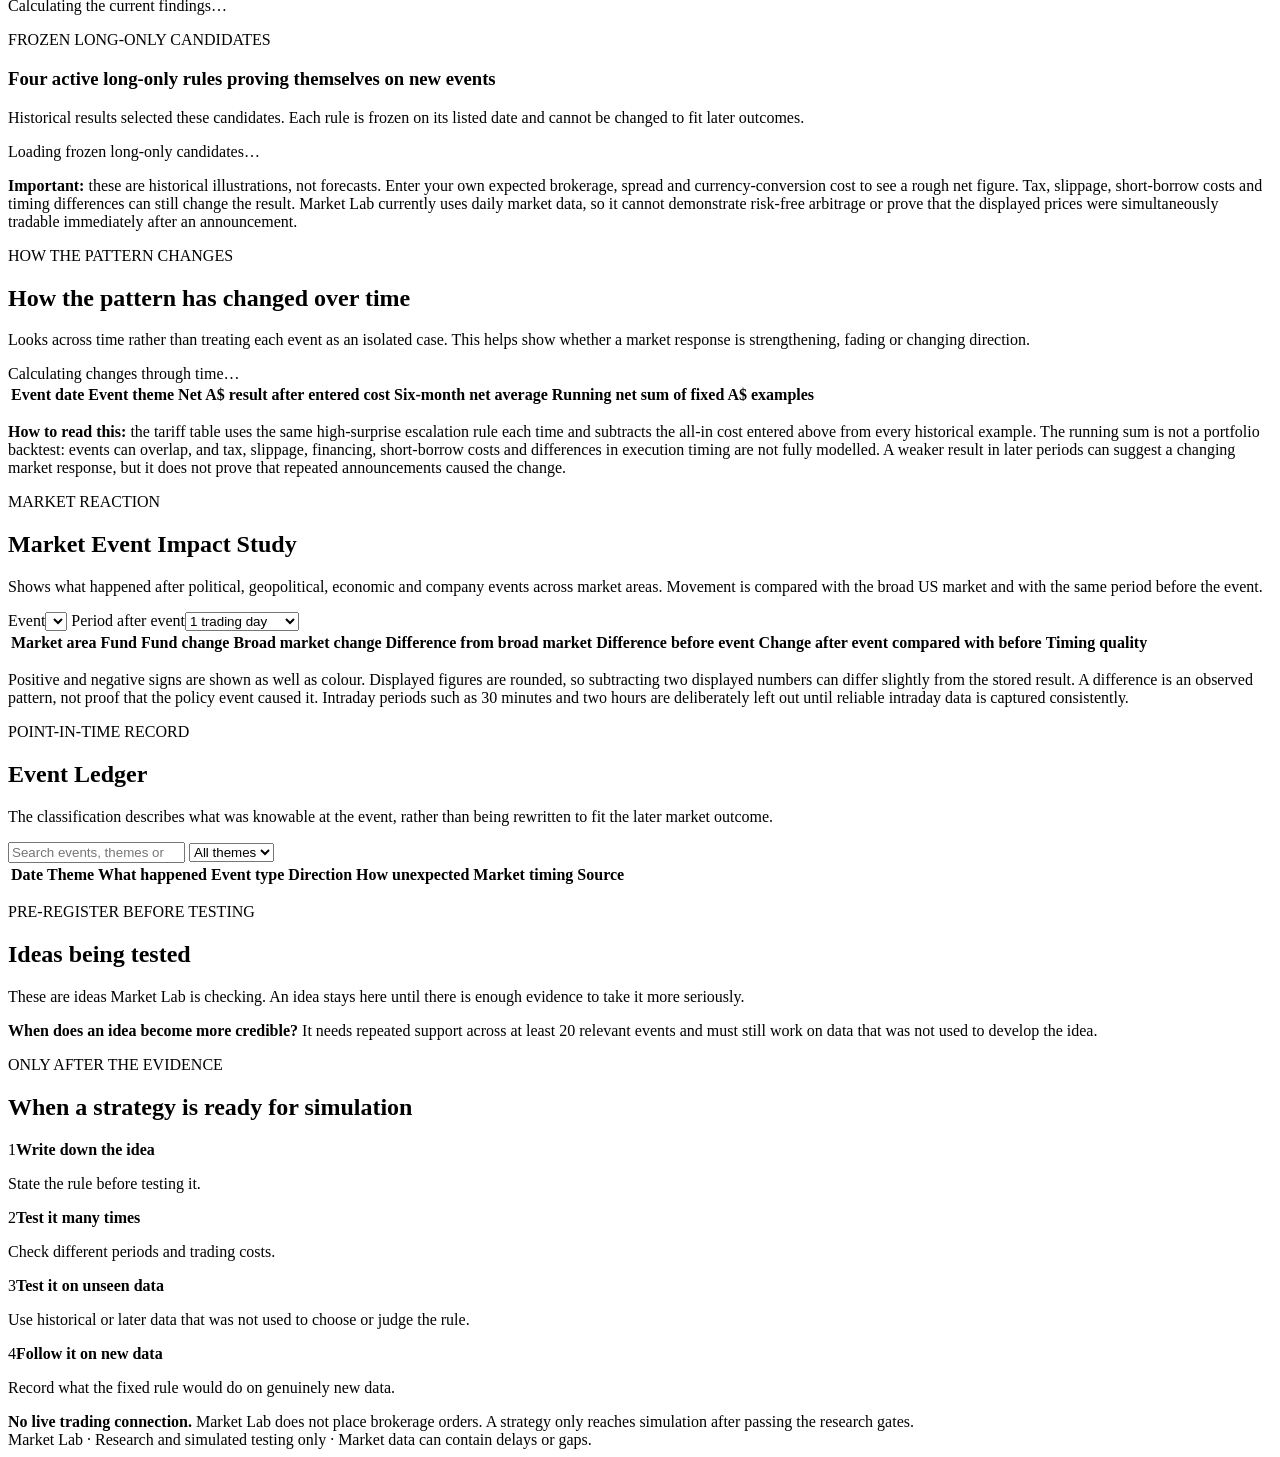
==== commit d422f601: "Capture pre-entry event predictions and summarise ASX evidence" ====
--- a/web/index.html
+++ b/web/index.html
@@ -26,7 +26,6 @@
     <a href="#executive">Patterns worth watching</a>
     <a href="#impact-map">What moved after an event</a>
     <a href="#trials">Ideas being tested</a>
-    <a href="#research-gate">Research gate</a>
     <a href="#evidence-detail">Explore the evidence</a>
   </nav>
 
@@ -81,6 +80,14 @@
       <p class="footnote">Imports are analysed in this browser tab and are not uploaded or saved. Include every observed session, including days without a signal, for a useful comparison. Results depend on the supplied observations and are not independently verified. Amounts use fractional exposure for comparison; tax and whole-unit rounding are excluded. Costs are assumptions, not broker quotes. Historical association does not establish causation.</p>
     </section>
 
+    <section id="event-evidence" class="section panel">
+      <div class="section-heading">
+        <div><p class="eyebrow">EVENT → PREDICTION → OUTCOME</p><h2>Event evidence register</h2></div>
+        <p class="section-note">Does Wall Street being up improve the odds after the ASX opens? Track the fixed rule, comparison days, costs and missing evidence here.</p>
+      </div>
+      <div id="eventEvidence" role="status">Loading the event evidence register…</div>
+    </section>
+
     <section id="evidence-detail" class="section evidence-divider">
       <p class="eyebrow">EXPLORE THE EVIDENCE</p>
       <h2>Detailed research</h2>
@@ -226,21 +233,15 @@
       </div>
       <div class="safety-box"><strong>No live trading connection.</strong> Market Lab does not place brokerage orders. A strategy only reaches simulation after passing the research gates.</div>
     </section>
-    <section id="research-gate" class="section panel">
-      <h2>ASX strategy evidence gate</h2>
-      <p>Evaluates the existing ASX import without re-entering returns. Source timing and unseen-data integrity must be independently verified. No trades are placed.</p>
-      <p id="asxGateStatus" role="status">Import ASX observations to evaluate research readiness.</p>
-    </section>
   </main>
 
   <footer>Market Lab · Research and simulated testing only · Market data can contain delays or gaps.</footer>
   <script src="/runtime-config.js"></script>
   <script src="/app.js"></script>
   <script src="/asx-study.js"></script>
-  <script src="/research-gate.js"></script>
-  <script src="/research-gate-adapters.js"></script>
   <script src="/asx-ui.js"></script>
   <script src="/asx-auto.js"></script>
+  <script src="/event-evidence.js"></script>
   <script src="/executive.js"></script>
   <script src="/longitudinal.js"></script>
   <script src="/long_only.js"></script>
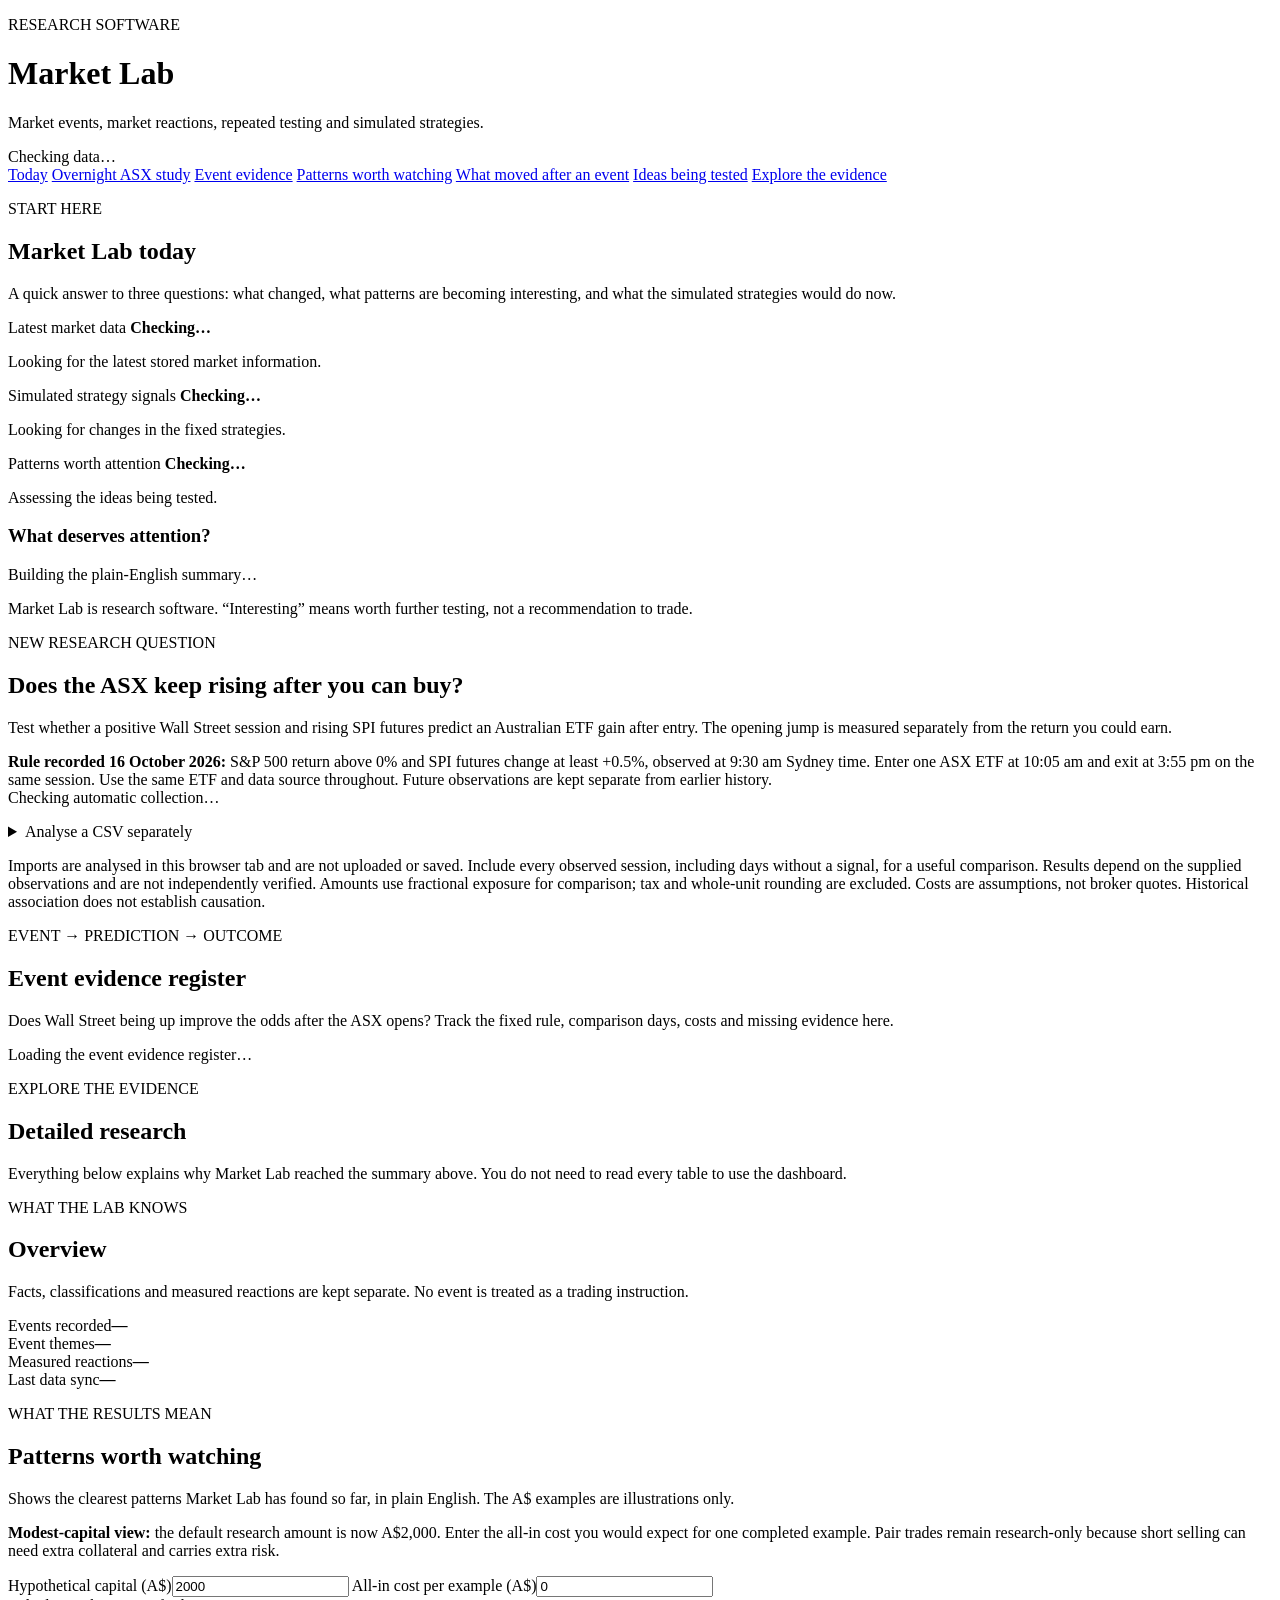
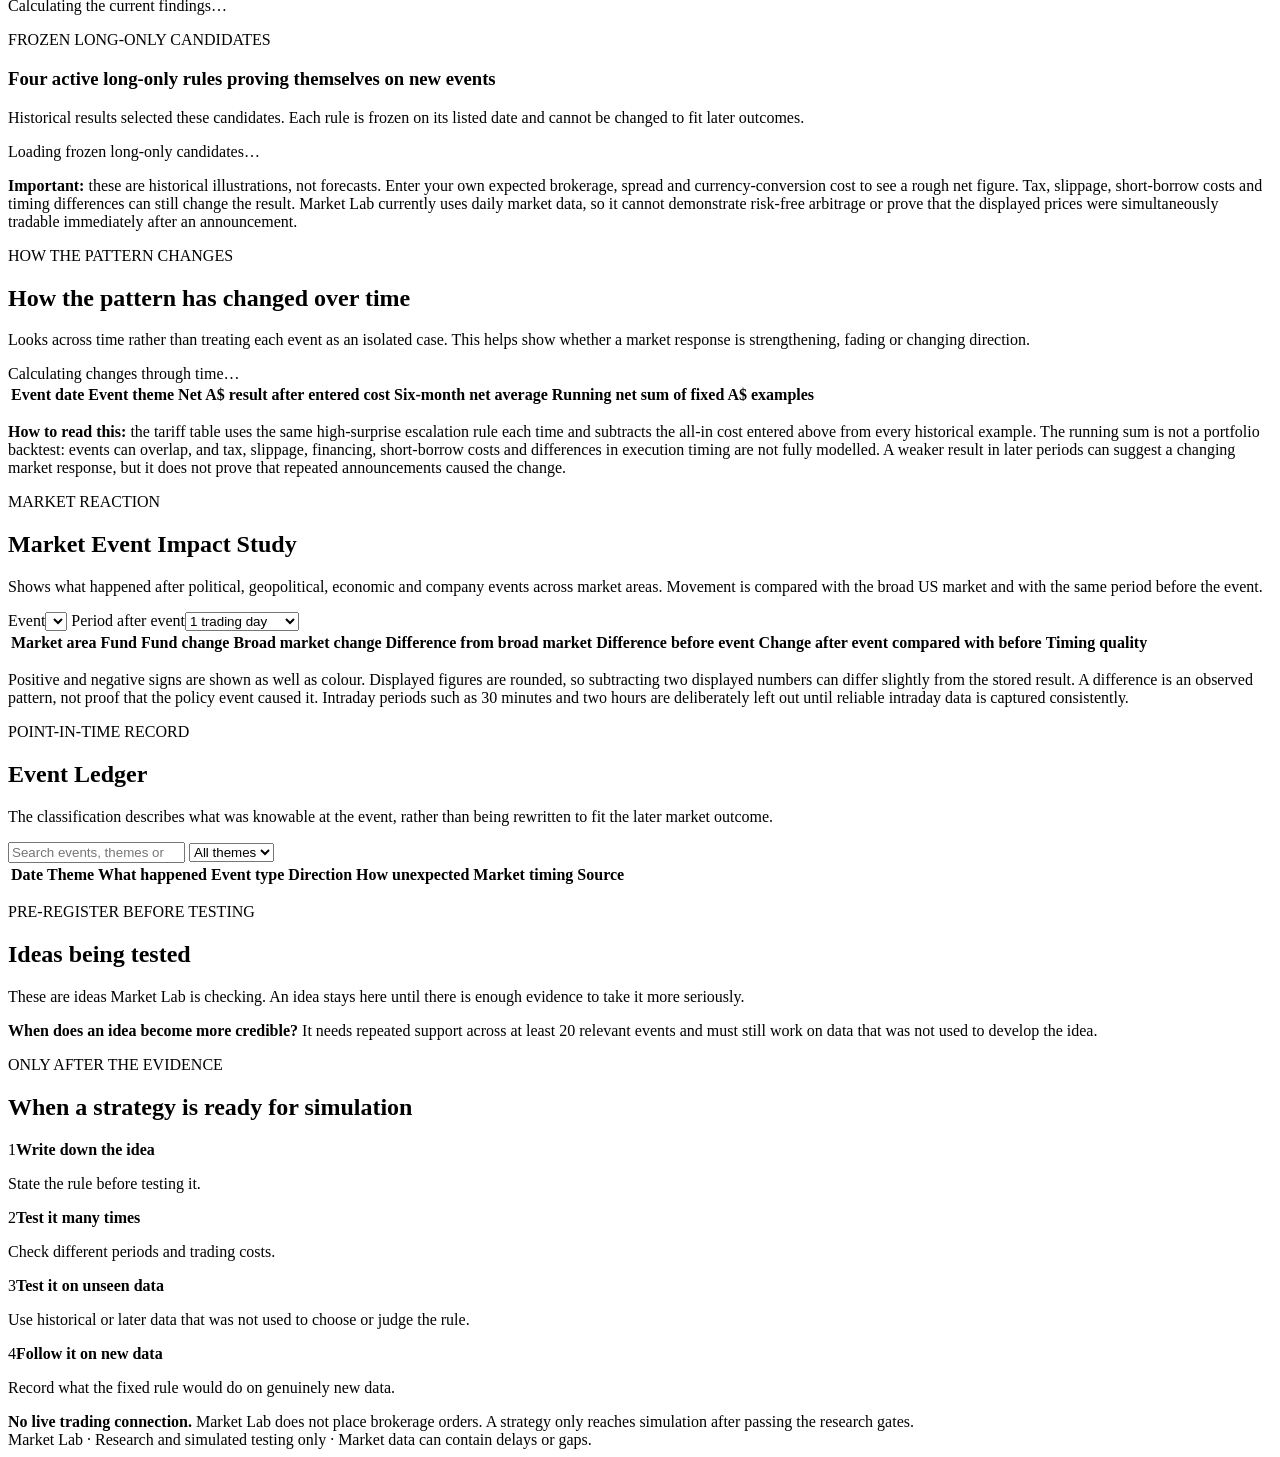
==== commit 7cc4f5ca: "Restrict frozen-record privileges and link the event register" ====
--- a/web/index.html
+++ b/web/index.html
@@ -23,6 +23,7 @@
   <nav class="nav" aria-label="Market Lab sections">
     <a href="#today">Today</a>
     <a href="#asx-overnight">Overnight ASX study</a>
+    <a href="#event-evidence">Event evidence</a>
     <a href="#executive">Patterns worth watching</a>
     <a href="#impact-map">What moved after an event</a>
     <a href="#trials">Ideas being tested</a>
